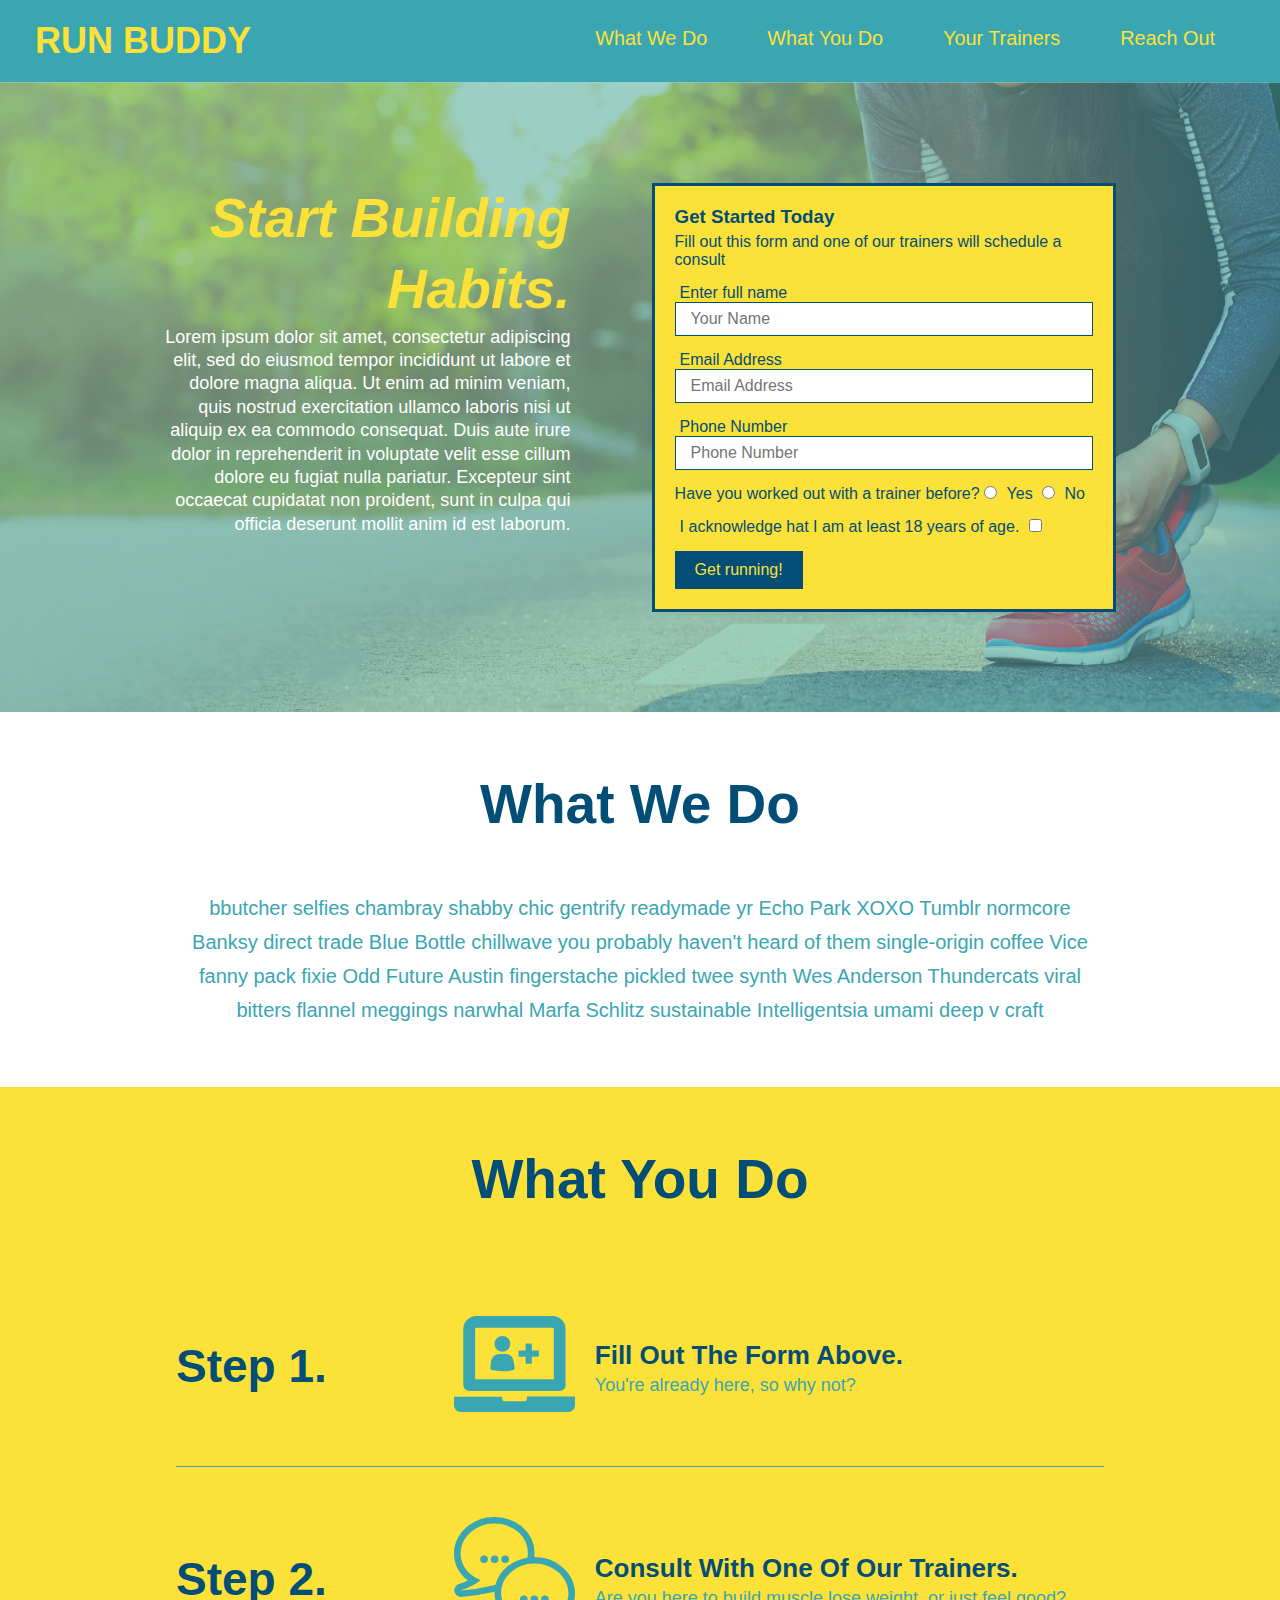
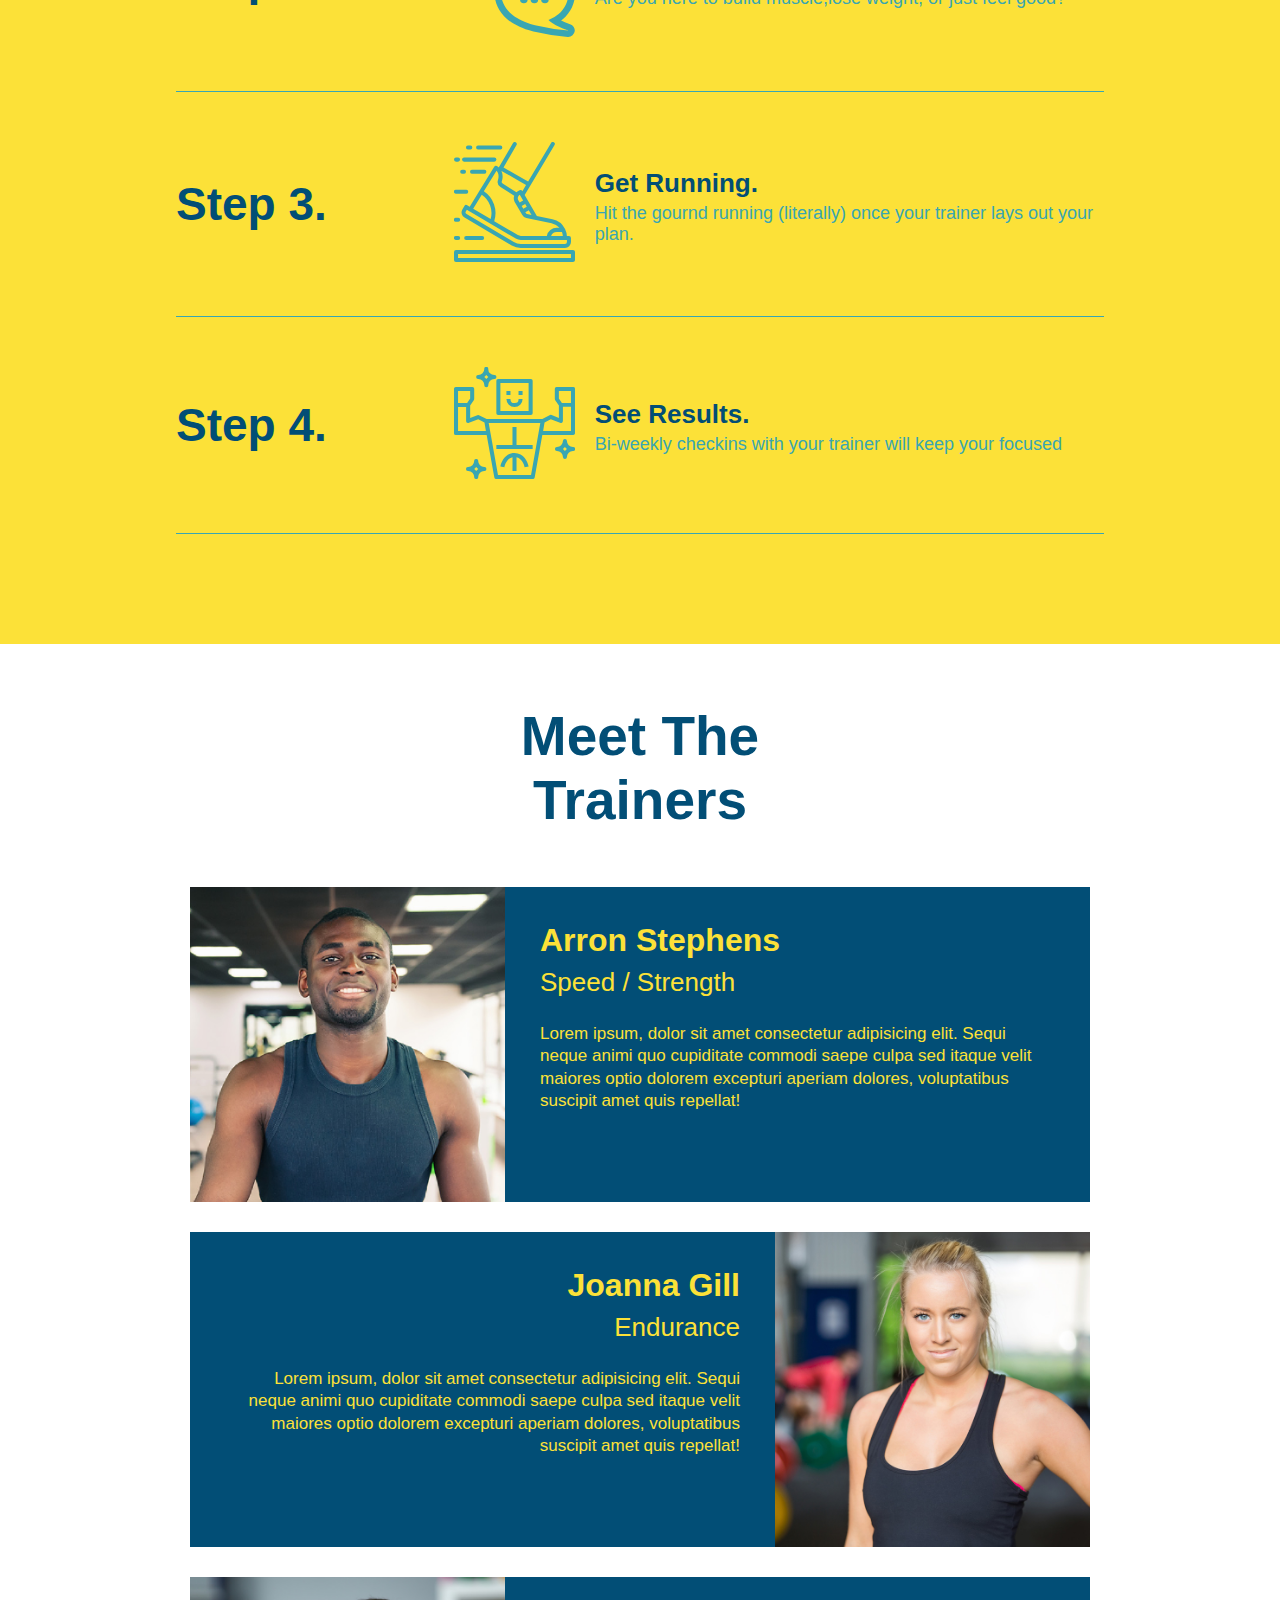
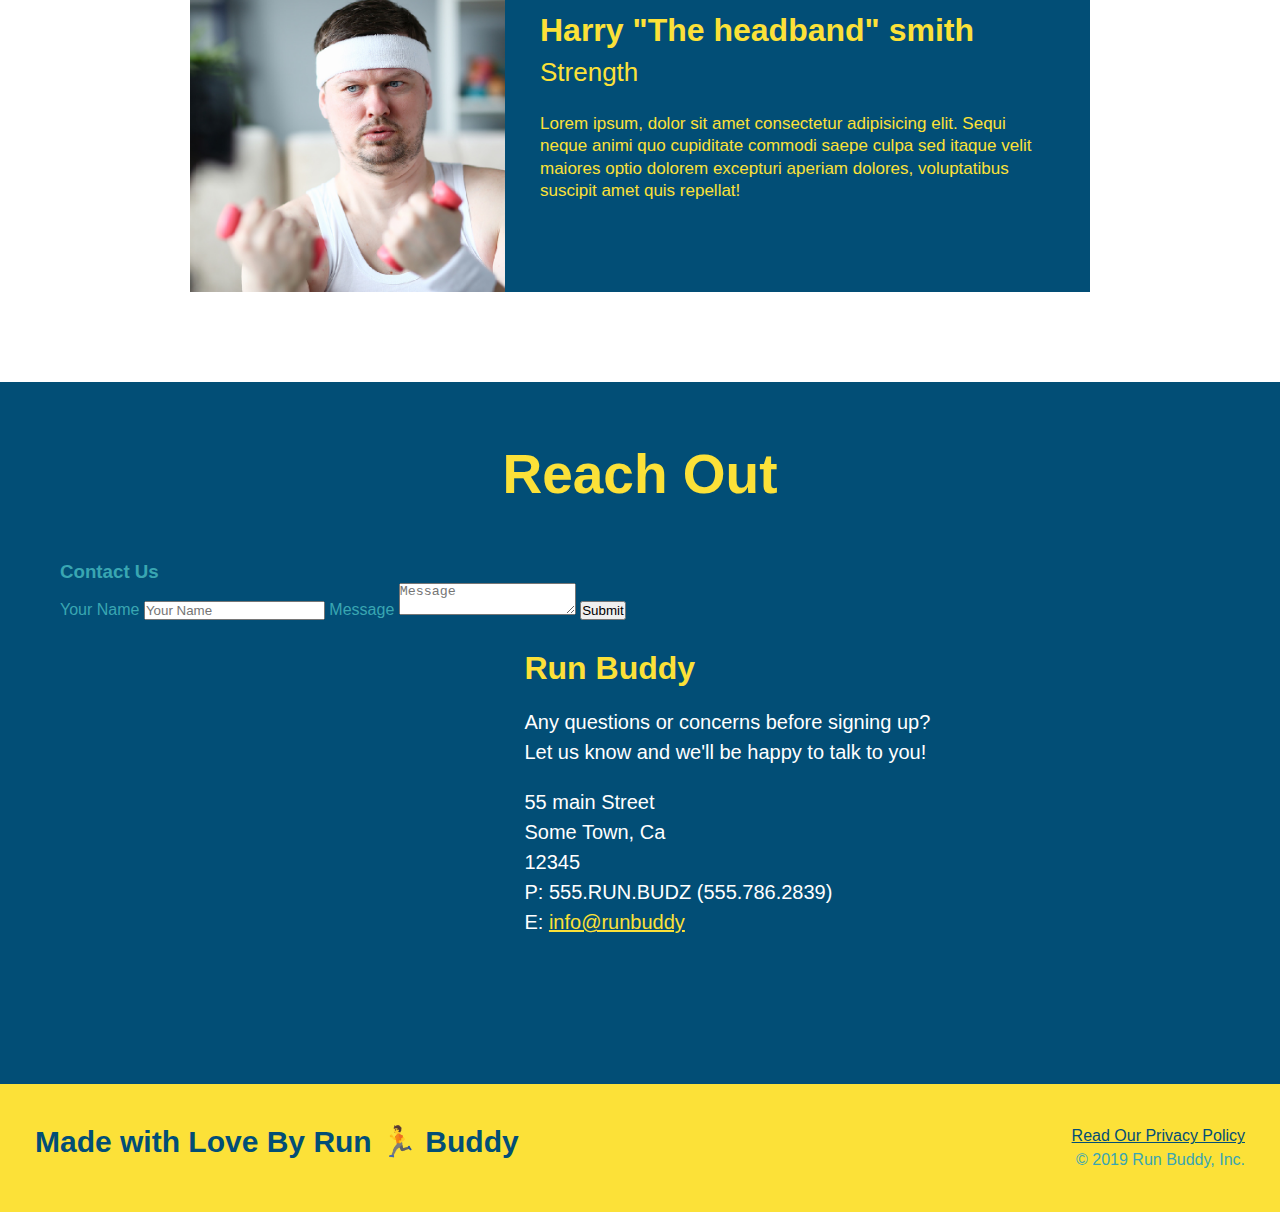
==== index.html @ 98940cba "made the step section better with more css code" ====
<!DOCTYPE html>
<html lang="en">
    <head>
        <meta charset="UTF-8" />
        <title>Run Buddy</title>
        <link rel="stylesheet" href="./assets/css/style.css">
    </head>
    <body>
        <!-- navigation -->
        <header>
                <h1>
                    RUN BUDDY
                </h1>
                <nav>
                    <!-- unordered list element -->
                    <ul>
                        <!-- list item elements-->
                        <li>
                            <!-- anchor element-->
                            <a href="#what-we-do">What We Do</a>
                        </li>
                        <li>
                            <a href="#what-you-do">What You Do</a>
                        </li>
                        <li>
                            <a href="#your-trainers">Your Trainers</a>
                        </li>
                        <li>
                            <a href="#reach-out">Reach Out</a>
                        </li>
                    </ul>
                </nav>
        </header>
        <!-- Hero section -->
        <section class="hero">
            <div class="hero-cta">
                <h2>Start Building Habits.</h2>
                <p>Lorem ipsum dolor sit amet, consectetur adipiscing elit, sed do eiusmod tempor incididunt ut labore et dolore magna aliqua. 
                    Ut enim ad minim veniam, quis nostrud exercitation ullamco laboris nisi ut aliquip ex ea commodo consequat. 
                    Duis aute irure dolor in reprehenderit in voluptate velit esse cillum dolore eu fugiat nulla pariatur. 
                    Excepteur sint occaecat cupidatat non proident, sunt in culpa qui officia deserunt mollit anim id est laborum.</p>
            </div>
            <div class="hero-form">
                <h3>Get Started Today</h3>
                <p>Fill out this form and one of our trainers will schedule a consult</p>
                <!-- Ad form element -->
                <form>
                    <label for="name">Enter full name</label>
                    <input class="form-input" type="text" placeholder="Your Name" name="name" id="name" />
                    <label for="email">Email Address</label>
                    <input class="form-input" type="email" placeholder="Email Address" name="email" id="email" />
                    <label for="phone">Phone Number</label>
                    <input class="form-input" type="tel" placeholder="Phone Number" name="phone" id="phone" />
                    <!-- radio buttons for working with a trainer -->
                    <p>
                        Have you worked out with a trainer before?
                        <input type="radio" name="trainer-confirm" id="trainer-yes" />
                        <label for="trainer-yes">Yes</label>
                        <input type="radio" name="trainer confirm" id="trainer-no" />
                        <label for="trainer-no">No</label>
                    </p>
                    <!-- this is for the checkbox in the form -->
                    <p>
                        <label for="checkbox" >
                        I acknowledge hat I am at least 18 years of age.
                        </label>
                        <input type="checkbox" name="age-confirm" id="checkbox" />
                    </p>
                    <!-- submit button at the bottom of the form-->
                    <button type="submit" >
                       Get running!
                    </button>
                </form>
            </div>
        </section>
        <!-- End hero -->
        <!-- "what we do" section -->
        <section id="what-we-do" class="intro">
            <div class="flex-row">
                <h2 class="section-title promary-border">What We Do</h2>
            </div>
            <div class="flex-row">
                <p>
                bbutcher selfies chambray shabby chic gentrify readymade yr Echo Park XOXO Tumblr normcore Banksy direct trade Blue Bottle chillwave you probably haven't heard of them single-origin coffee Vice fanny pack fixie Odd Future Austin fingerstache pickled twee synth Wes Anderson Thundercats viral bitters flannel meggings narwhal Marfa Schlitz sustainable Intelligentsia umami deep v craft
                </p>
            </div>
        </section>

        <section id="what-you-do" class="steps">
            <div class="flex-row">
                <h2 class="section-title secondary-border">What You Do</h2>
            </div>

            <div class="step">
                <h3>Step 1.</h3>
                <div class="step-info">
                    <div class="step-img">
                        <img src="./assets/images/step-1.svg" alt="" />
                    </div>
                <div class="step-text">
                    <h4>Fill Out The Form Above.</h4>
                    <p>You're already here, so why not?</p>
                </div>
                </div>
            </div>

            <div class="step">
                    <h3>Step 2.</h3>
                    <div class="step-info">
                        <div class="step-img">
                            <img src="./assets/images/step-2.svg" alt="" />
                    </div>
                    <div class="step-text">
                        <h4>Consult With One Of Our Trainers.</h4>
                        <p>Are you here to build muscle,lose weight, or just feel good?</p>
                    </div>
                </div>
            </div>

                <div class="step">
                        <h3>Step 3.</h3>
                        <div class="step-info">
                            <div class="step-img">
                                <img src="./assets/images/step-3.svg" alt="" />
                            </div>
                            <div class="step-text">
                                <h4>Get Running.</h4>
                                <p>Hit the gournd running (literally) once your trainer lays out your plan.</p>
                            </div>
                        </div>
                </div>

                <div class="step">
                        <h3>Step 4.</h3>
                        <div class="step-info">
                            <div class="step-img">
                                <img src="./assets/images/step-4.svg" alt="" />
                            </div>
                        <div class="step-text">
                            <h4>See Results.</h4>
                            <p>Bi-weekly checkins with your trainer will keep your focused</p>
                        </div>
                    </div>
                </div>
            
        </section>
        <!-- "meet the trainers" section -->
        <section>
            <div class="flex-row">
                <h2 id="your-trainers" class="section-title primary-border">Meet The Trainers</h2>
            </div>
            <!-- first trainer bio-->
            <article class="trainer">
                <img src="./assets/images/trainer-1.jpg" alt="Arron Stephens in his workout clothes, ready to pump iron" />
                <div class="trainer-bio text-left">
                    <h3>Arron Stephens</h3>
                    <h4>Speed / Strength</h4>
                    <p>Lorem ipsum, dolor sit amet consectetur adipisicing elit. Sequi neque animi quo cupiditate commodi saepe culpa sed
                            itaque velit maiores optio dolorem excepturi aperiam dolores, voluptatibus suscipit amet quis repellat!
                    </p>
                </div>
            </article>

            <!-- second trainer bio -->
            <article class="trainer">
                <div class="trainer-bio text-right">
                    <h3>Joanna Gill</h3>
                    <h4>Endurance</h4>
                    <p>Lorem ipsum, dolor sit amet consectetur adipisicing elit. Sequi neque animi quo cupiditate commodi saepe culpa sed
                            itaque velit maiores optio dolorem excepturi aperiam dolores, voluptatibus suscipit amet quis repellat!
                    </p>
                </div>
                <img src="./assets/images/trainer-2.jpg" alt="Joanna Gill cooling off after a workout" />
            </article>

            <!-- third trainer bio -->
            <article class="trainer">
                <img src="./assets/images/trainer-3.jpg" alt="Harry Smith wearing a headband and lifting comically small pink weights" />
                <div class="trainer-bio text-left">
                    <h3>Harry "The headband" smith</h3>
                    <h4>Strength</h4>
                    <p>Lorem ipsum, dolor sit amet consectetur adipisicing elit. Sequi neque animi quo cupiditate commodi saepe culpa sed
                        itaque velit maiores optio dolorem excepturi aperiam dolores, voluptatibus suscipit amet quis repellat!
                </p>
                </div>
            </article>
        </section>

        <!-- "reach out" section -->
        <section id="reach-out" class="contact">
            <div class="flex-row">
                <h2 class="section-title secondary-border">Reach Out</h2>
            </div>
            <div class="contact-form">
                <h3>Contact Us</h3>
                <form>
                    <label for="contact-name">Your Name</label>
                    <input type="text" placeholder="Your Name" id="contact-name" />

                    <label for="contact-message">Message</label>
                    <textarea placeholder="Message" id="message"></textarea>

                    <button type="submit">Submit</button>
                </form>
            </div>
            <div class="contact-info">
                <iframe
                     src="https://www.google.com/maps/embed?pb=!1m18!1m12!1m3!1d664.924590358472!2d-114.30075817073434!3d48.19316299870174!2m3!1f0!2f0!3f0!3m2!1i1024!2i768!4f13.1!3m3!1m2!1s0x536650eed8221c41%3A0x81cc9e30f5062803!2s729%207th%20Ave%20E%2C%20Kalispell%2C%20MT%2059901!5e0!3m2!1sen!2sus!4v1595621648498!5m2!1sen!2sus" 
                     frameborder="0" 
                     style="border:0;" 
                     allowfullscreen="" 
                     aria-hidden="false" 
                     tabindex="0">
                </iframe>
                <div>
                    <h3>Run Buddy</h3>
                    <p>
                        Any questions or concerns before signing up?
                        <br />
                        Let us know and we'll be happy to talk to you!
                    </p>
                    <address>
                        55 main Street <br/>
                        Some Town, Ca <br/>
                        12345<br />
                        P: 555.RUN.BUDZ (555.786.2839)<br/>
                        E: <a href="mailto:info@runbuddy.io">info@runbuddy</a>
                    </address>
                </div>
            </div>
        </section>

        <!-- footer -->
        <footer>
            <h2>Made with Love By Run 🏃 Buddy</h2>
                <div>
                    <a href="privacy-policy.html">Read Our Privacy Policy</a><br />
                    &copy; 2019 Run Buddy, Inc.
                </div>
        </footer>
    </body>
</html>
---- assets/css/style.css ----
* {
    margin: 0;
    padding: 0;
    /* border box takes care of the footer extending out past the header */
    box-sizing: border-box;
}


/* -=- header styling -=- */

/* header nav style */
header {
    padding: 20px 35px;
    background-color: #39a6b2;
    justify-content: space-between;
    display: flex;
    flex-wrap: wrap;
}

/* style the header text */
header h1 {
    font-weight: bold;
    margin: 0;
    font-size: 36px;
    color: #fce138;
    /* makes the nav links inside the nav bar */
}

hero-form h3 {
    font-size: 24px;
    margin: 0;
}

.hero-form p {
    margin: 5px 0 15px 0;
}

.form-input {
    font-size: 20px;
    border: 1px solid #024e76;
    display: block;
    padding: 7px 15px;
    font-size: 16px;
    color: #024e76;
    width: 100%;
    margin-bottom: 15px;
}

.hero-form label {
    margin: 0 5px;
}

.hero-form button {
    background-color: #024e76;
    color: #fce138;
    border: none;
    padding: 10px 20px;
    font-size: 16px;
}

/* style the a elements */
header a {
    text-decoration: none;
    color: #fce138;
}

/* stying the nav */
header nav {
    margin: 7px 0;
}

/* makes sure the nav links are aligned */
header nav ul {
    display: flex;
    flex-wrap: wrap;
    justify-content: space-between;
    align-items: center;
    list-style: none;
}

/* this takes care of spcing between the nav links*/
header nav ul li a {
    margin: 0 30px;
    font-weight: lighter;
    font-size: 1.55vw;
}

/* -=- body styling -=- */

body {
    /*color makes all the text this specific color*/
    color: #39a6b2;
    font-family: Arial, Helvetica, sans-serif;
}

/* styling the body section */

.section-title {
    font-size: 55px;
    color: #024e76;
    padding: 0 100px 20px 100px;
    border-color: #fce138;
    padding-bottom: 20px;
    text-align: center;
    margin: 0 auto 35px auto;
    width: 50%;
}

.primary-border {
    border-color: #fce138;
}

.secondary-border {
    border-color: #39a6b2;
}

.intro p {
    line-height: 1.7;
    color: #39a6b2;
    width: 80%;
    font-size: 20px;
    margin: 0 auto;
    text-align: center;
}


.steps {
    background-color: #fce138;
}

.step {
    margin: 50px auto;
    padding-bottom: 50px;
    width: 80%;
    border-bottom: 1px solid #39a6b2;
    display: flex;
    flex-wrap: wrap;
    align-items: center;
    justify-content: space-between;
}


.step h3 {
    color: #024e76;
    font-size: 46px;
    flex: 1 30%;
}

.step-text p {
    color: #39a6b2;
    font-size: 18px;
}

.step-text h4 {
    font-size: 26px;
    line-height: 1.5;
    color: #024e76;
}

.step-info {
    flex: 2 70%;
    display: flex;
    flex-wrap: wrap;
    align-items: center;
}

.step-img {
    flex: 1 12%;
    margin-right: 20px;
}

.step-text {
    flex: 12;
}

.step-img img {
    max-width: 100%;
}



/* -=- Footer styling -=- */

/* styling the footer */
footer {
    background: #fce138;
    width: 100%;
    padding: 40px 35px;
    display: flex;
    justify-content: space-between;
    flex-wrap: wrap;
}

/* styling the header in the footer */
footer h2 {
    color: #024e76;
    font-size: 30px;
    margin: 0;
}

/* styling the footer div */
footer div {
    line-height: 1.5;
    text-align: right;
}

/* styling the a elements in the footer */
footer a {
    color: #024e76;
}

section {
    padding: 60px;
}

/* styling the hero section */
.hero {
    background-image: url("../images/hero-bg.jpg");
    background-size: cover;
    background-position: center;
    display: flex;
    justify-content: center;
    flex-wrap: wrap;
}

.hero-form {
    color: #024e76;
    background-color: #fce138;
    padding: 20px;
    border: solid 3px #024e76;
    width: 40%;
    margin: 3.5%;
}

.hero-cta {
    width: 35%;
    text-align: right;
    margin: 3.5%;
    color: #fff;
    font-size: 18px;
    line-height: 1.3;
}

.hero-cta h2 {
    font-style: italic;
    font-size: 55px;
    color: #fce138;
}
/* Hero Style End */

.trainer {
    width: 900px;
    margin: 0 auto 30px auto;
    background: #024e76;
    color: #fce138;
    overflow: auto;
}

.trainer img {
    width: 35%;
    float: left;
}

.trainer-img-2 {
    width: 35%;
    float: right;
}

.trainer-bio {
    padding: 35px;
    float: left;
    width: 65%;
}

.text-left {
    text-align: left;
}

.text-right {
    text-align: right;
}

.trainer-bio h3 {
    font-size: 32px;
    margin-bottom: 8px;
}

.trainer-bio h4 {
    font-weight: lighter;
    font-size: 26px;
    margin-bottom: 25px;
}

.trainer-bio p {
    font-size: 17px;
    line-height: 1.3;
}

/* REACH OUT STYLES START */
.contact {
    background: #024e76;
}

.contact h2 {
    color: #fce138;
}

.contact-info iframe {
    width: 400px;
    height: 400px;
}

.contact-info div {
    width: 410px;
    display: inline-block;
    vertical-align: top;
    text-align: left;
    margin: 30px 0 0 60px;
    color: white;
}

.contact-info h3 {
    color: #fce138;
    font-size: 32px;
}

.contact-info p, .contact-info address {
    margin: 20px 0;
    line-height: 1.5;
    font-size: 20px;
    font-style: normal;
}

.contact-info a {
    color: #fce138;
}
/* REACH OUT STYLES END */

.flex-row {
    display: flex;
}
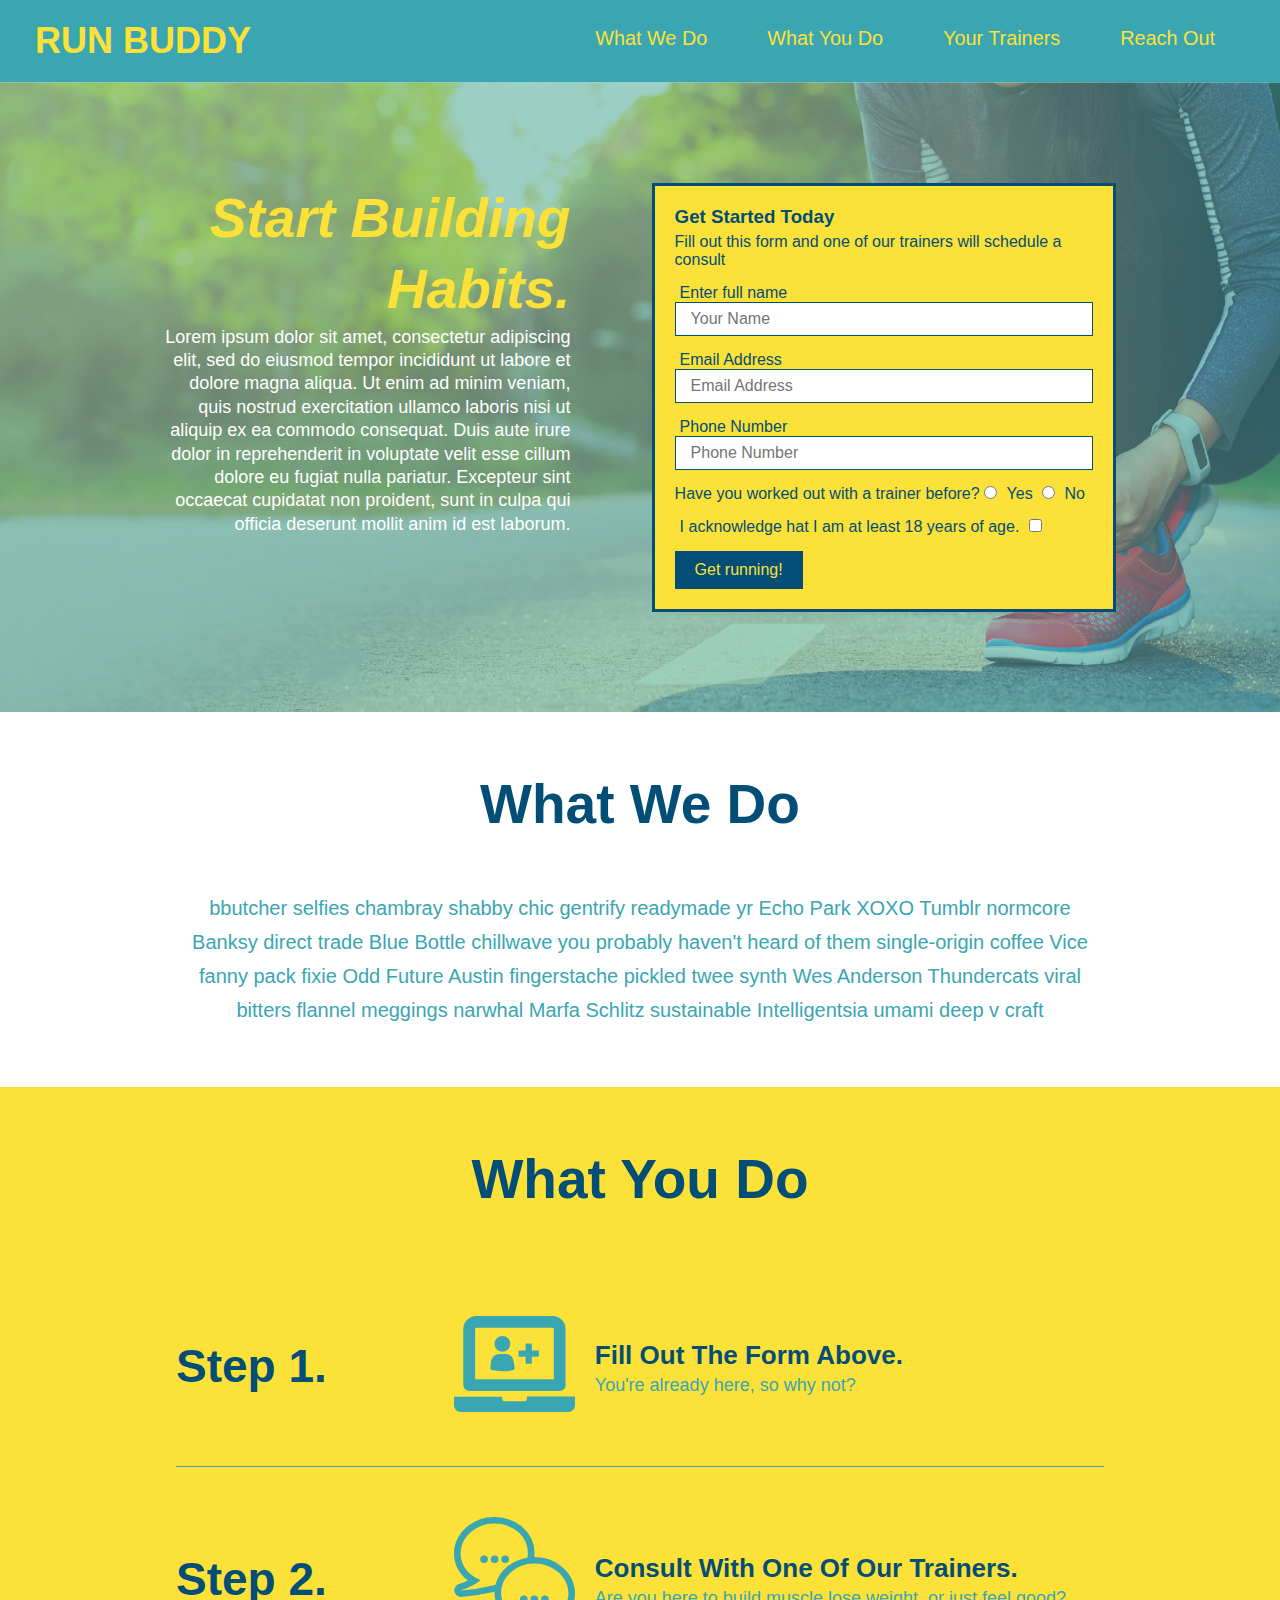
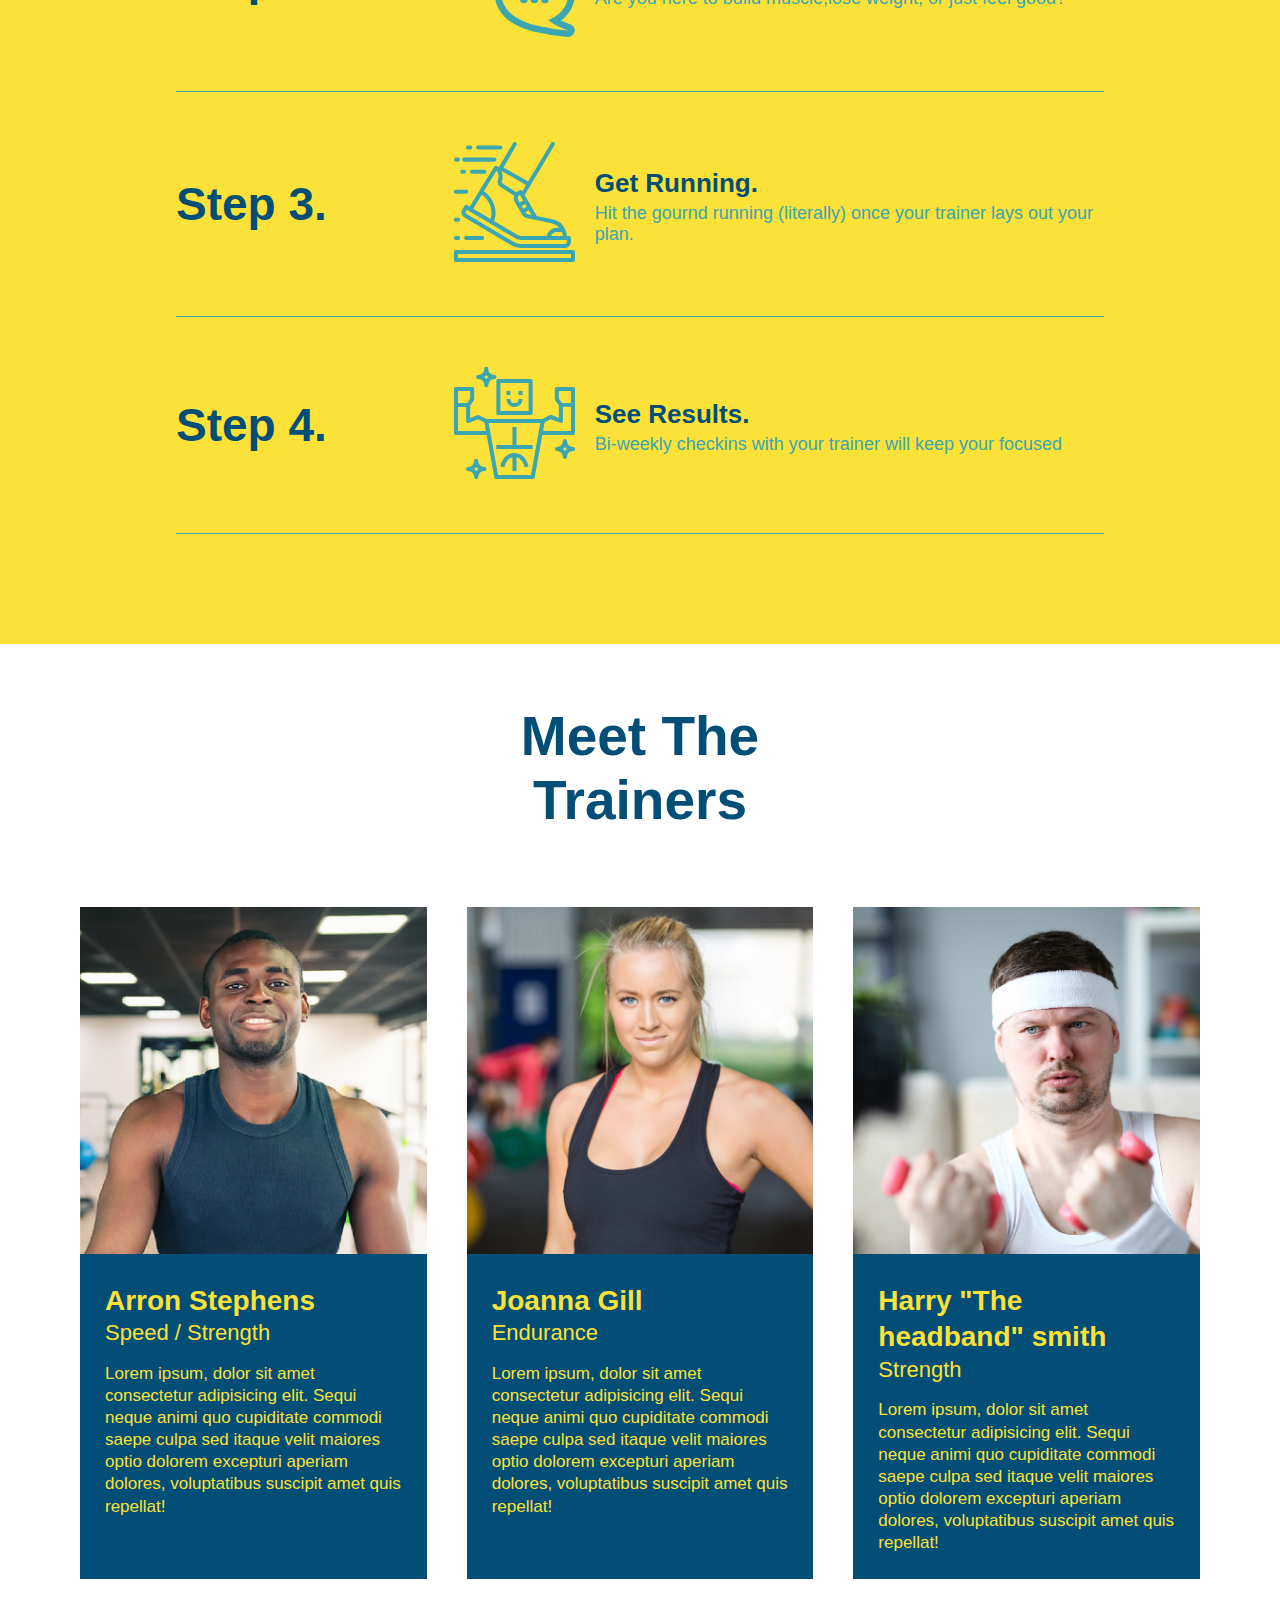
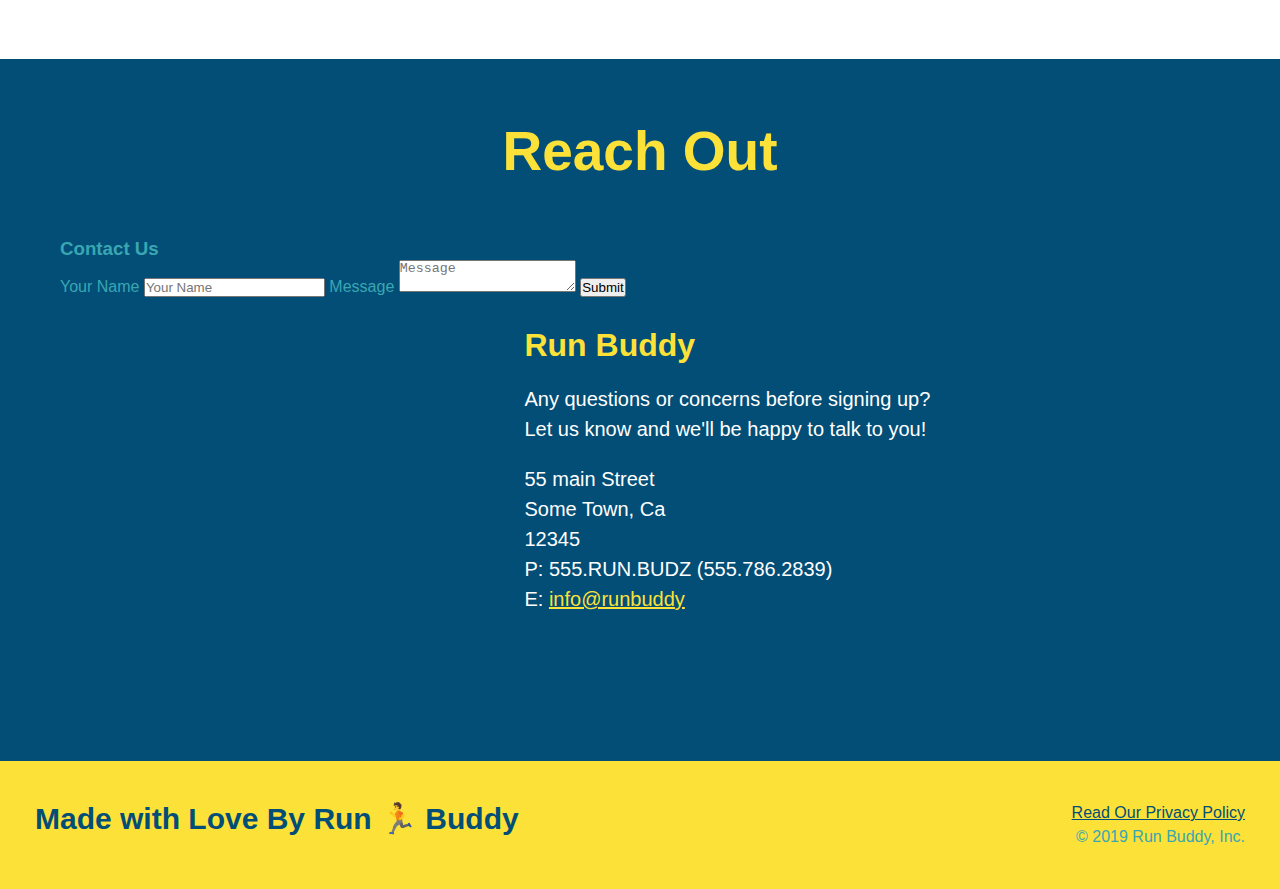
==== commit 6006fab5: "add flexbox to the trainers" ====
--- a/index.html
+++ b/index.html
@@ -74,6 +74,7 @@
             </div>
         </section>
         <!-- End hero -->
+
         <!-- "what we do" section -->
         <section id="what-we-do" class="intro">
             <div class="flex-row">
@@ -144,17 +145,19 @@
                 </div>
             
         </section>
+
         <!-- "meet the trainers" section -->
         <section>
             <div class="flex-row">
                 <h2 id="your-trainers" class="section-title primary-border">Meet The Trainers</h2>
             </div>
             <!-- first trainer bio-->
+            <div class="trainers">
             <article class="trainer">
                 <img src="./assets/images/trainer-1.jpg" alt="Arron Stephens in his workout clothes, ready to pump iron" />
-                <div class="trainer-bio text-left">
-                    <h3>Arron Stephens</h3>
-                    <h4>Speed / Strength</h4>
+                <div class="trainer-bio">
+                    <h3 class="trainer-name">Arron Stephens</h3>
+                    <h4 class="trainer-role">Speed / Strength</h4>
                     <p>Lorem ipsum, dolor sit amet consectetur adipisicing elit. Sequi neque animi quo cupiditate commodi saepe culpa sed
                             itaque velit maiores optio dolorem excepturi aperiam dolores, voluptatibus suscipit amet quis repellat!
                     </p>
@@ -163,27 +166,28 @@
 
             <!-- second trainer bio -->
             <article class="trainer">
-                <div class="trainer-bio text-right">
-                    <h3>Joanna Gill</h3>
-                    <h4>Endurance</h4>
+                <img src="./assets/images/trainer-2.jpg" alt="Joanna Gill cooling off after a workout" />
+                <div class="trainer-bio">
+                    <h3 class="trainer-name">Joanna Gill</h3>
+                    <h4 class="trainer-role">Endurance</h4>
                     <p>Lorem ipsum, dolor sit amet consectetur adipisicing elit. Sequi neque animi quo cupiditate commodi saepe culpa sed
                             itaque velit maiores optio dolorem excepturi aperiam dolores, voluptatibus suscipit amet quis repellat!
                     </p>
                 </div>
-                <img src="./assets/images/trainer-2.jpg" alt="Joanna Gill cooling off after a workout" />
             </article>
 
             <!-- third trainer bio -->
             <article class="trainer">
                 <img src="./assets/images/trainer-3.jpg" alt="Harry Smith wearing a headband and lifting comically small pink weights" />
-                <div class="trainer-bio text-left">
-                    <h3>Harry "The headband" smith</h3>
-                    <h4>Strength</h4>
+                <div class="trainer-bio">
+                    <h3 class="trainer-name">Harry "The headband" smith</h3>
+                    <h4 class="trainer-role">Strength</h4>
                     <p>Lorem ipsum, dolor sit amet consectetur adipisicing elit. Sequi neque animi quo cupiditate commodi saepe culpa sed
                         itaque velit maiores optio dolorem excepturi aperiam dolores, voluptatibus suscipit amet quis repellat!
                 </p>
                 </div>
             </article>
+        </div>
         </section>
 
         <!-- "reach out" section -->
--- a/assets/css/style.css
+++ b/assets/css/style.css
@@ -249,16 +249,22 @@
 /* Hero Style End */
 
 .trainer {
-    width: 900px;
-    margin: 0 auto 30px auto;
+    margin: 20px;
     background: #024e76;
     color: #fce138;
-    overflow: auto;
+    flex: 1;
+}
+
+.trainers {
+    width: 100%;
+    margin: 0 auto;
+    display: flex;
+    flex-wrap: wrap;
+    justify-content: space-around;
 }
 
 .trainer img {
-    width: 35%;
-    float: left;
+    width: 100%;
 }
 
 .trainer-img-2 {
@@ -267,9 +273,8 @@
 }
 
 .trainer-bio {
-    padding: 35px;
-    float: left;
-    width: 65%;
+    padding: 25px;
+    line-height: 1.3;
 }
 
 .text-left {
@@ -281,19 +286,17 @@
 }
 
 .trainer-bio h3 {
-    font-size: 32px;
-    margin-bottom: 8px;
+    font-size: 28px;
 }
 
 .trainer-bio h4 {
     font-weight: lighter;
-    font-size: 26px;
-    margin-bottom: 25px;
+    font-size: 22px;
+    margin-bottom: 15px;
 }
 
 .trainer-bio p {
     font-size: 17px;
-    line-height: 1.3;
 }
 
 /* REACH OUT STYLES START */
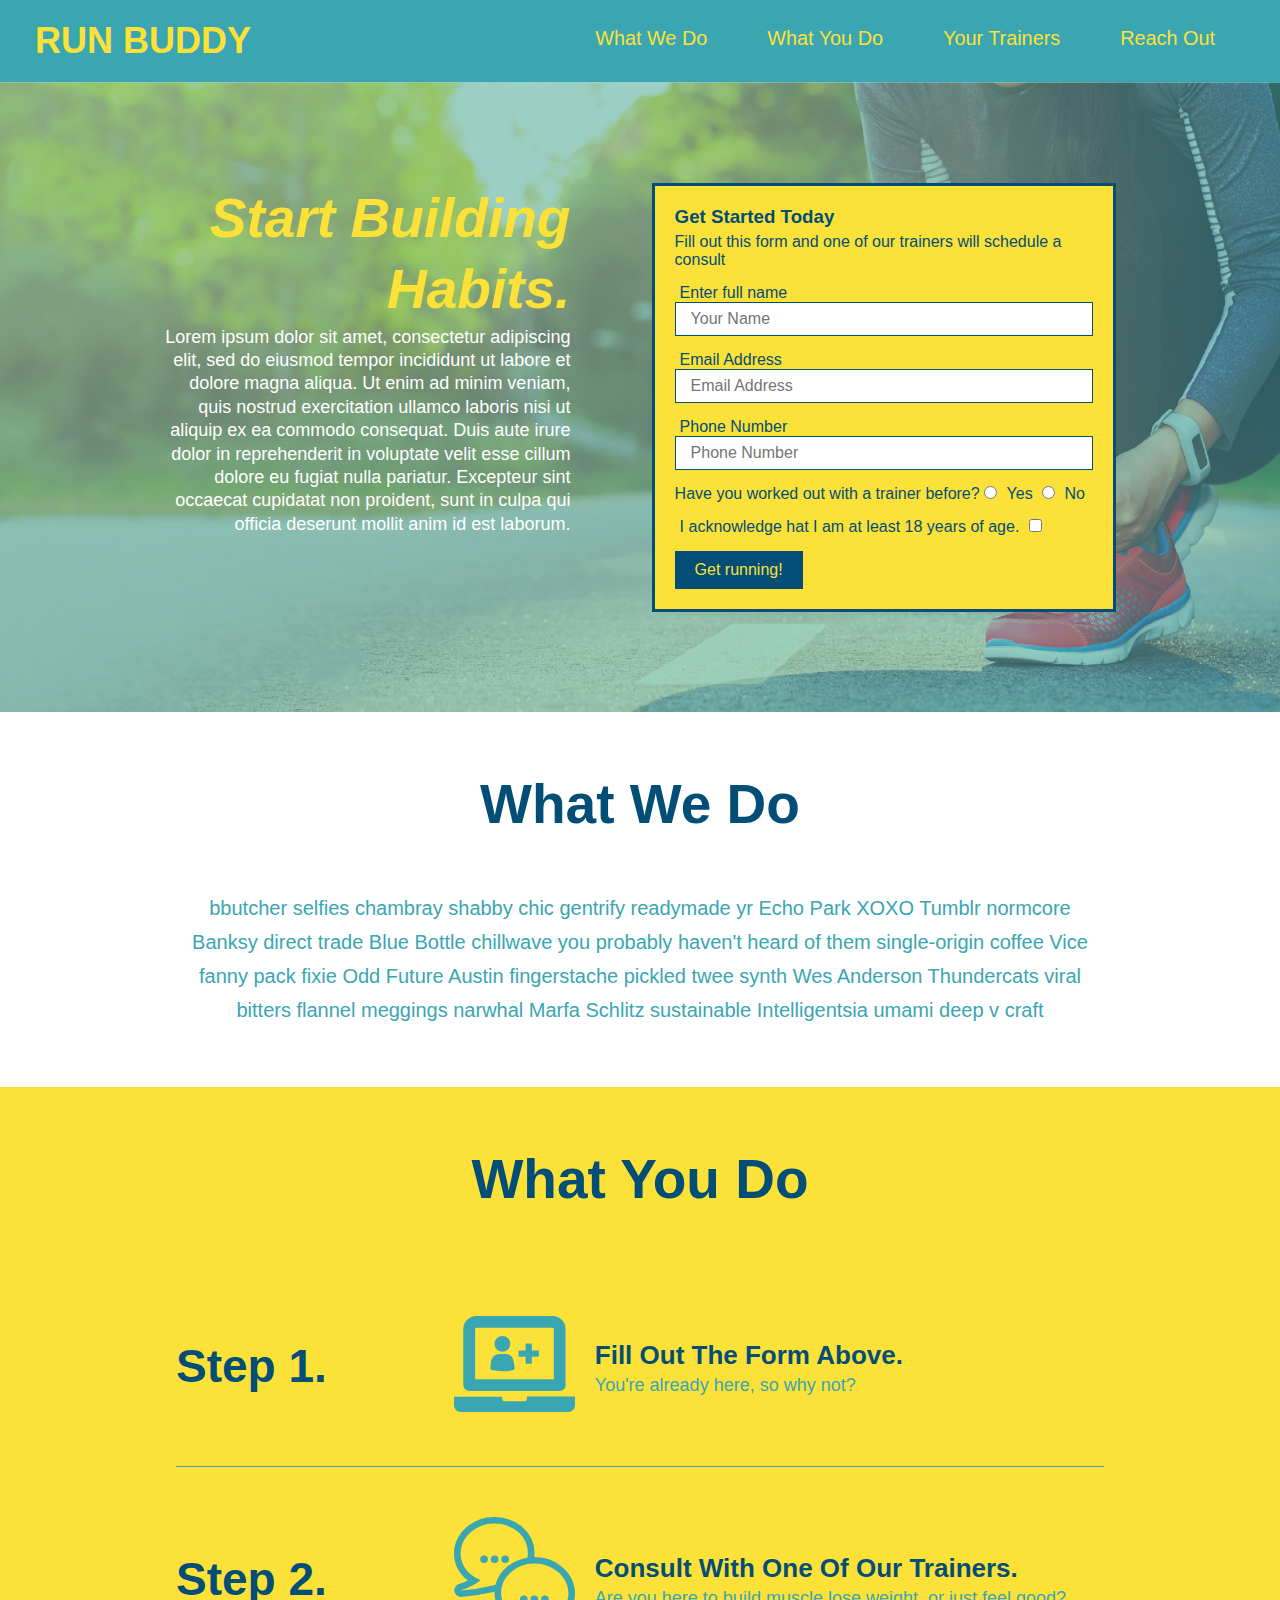
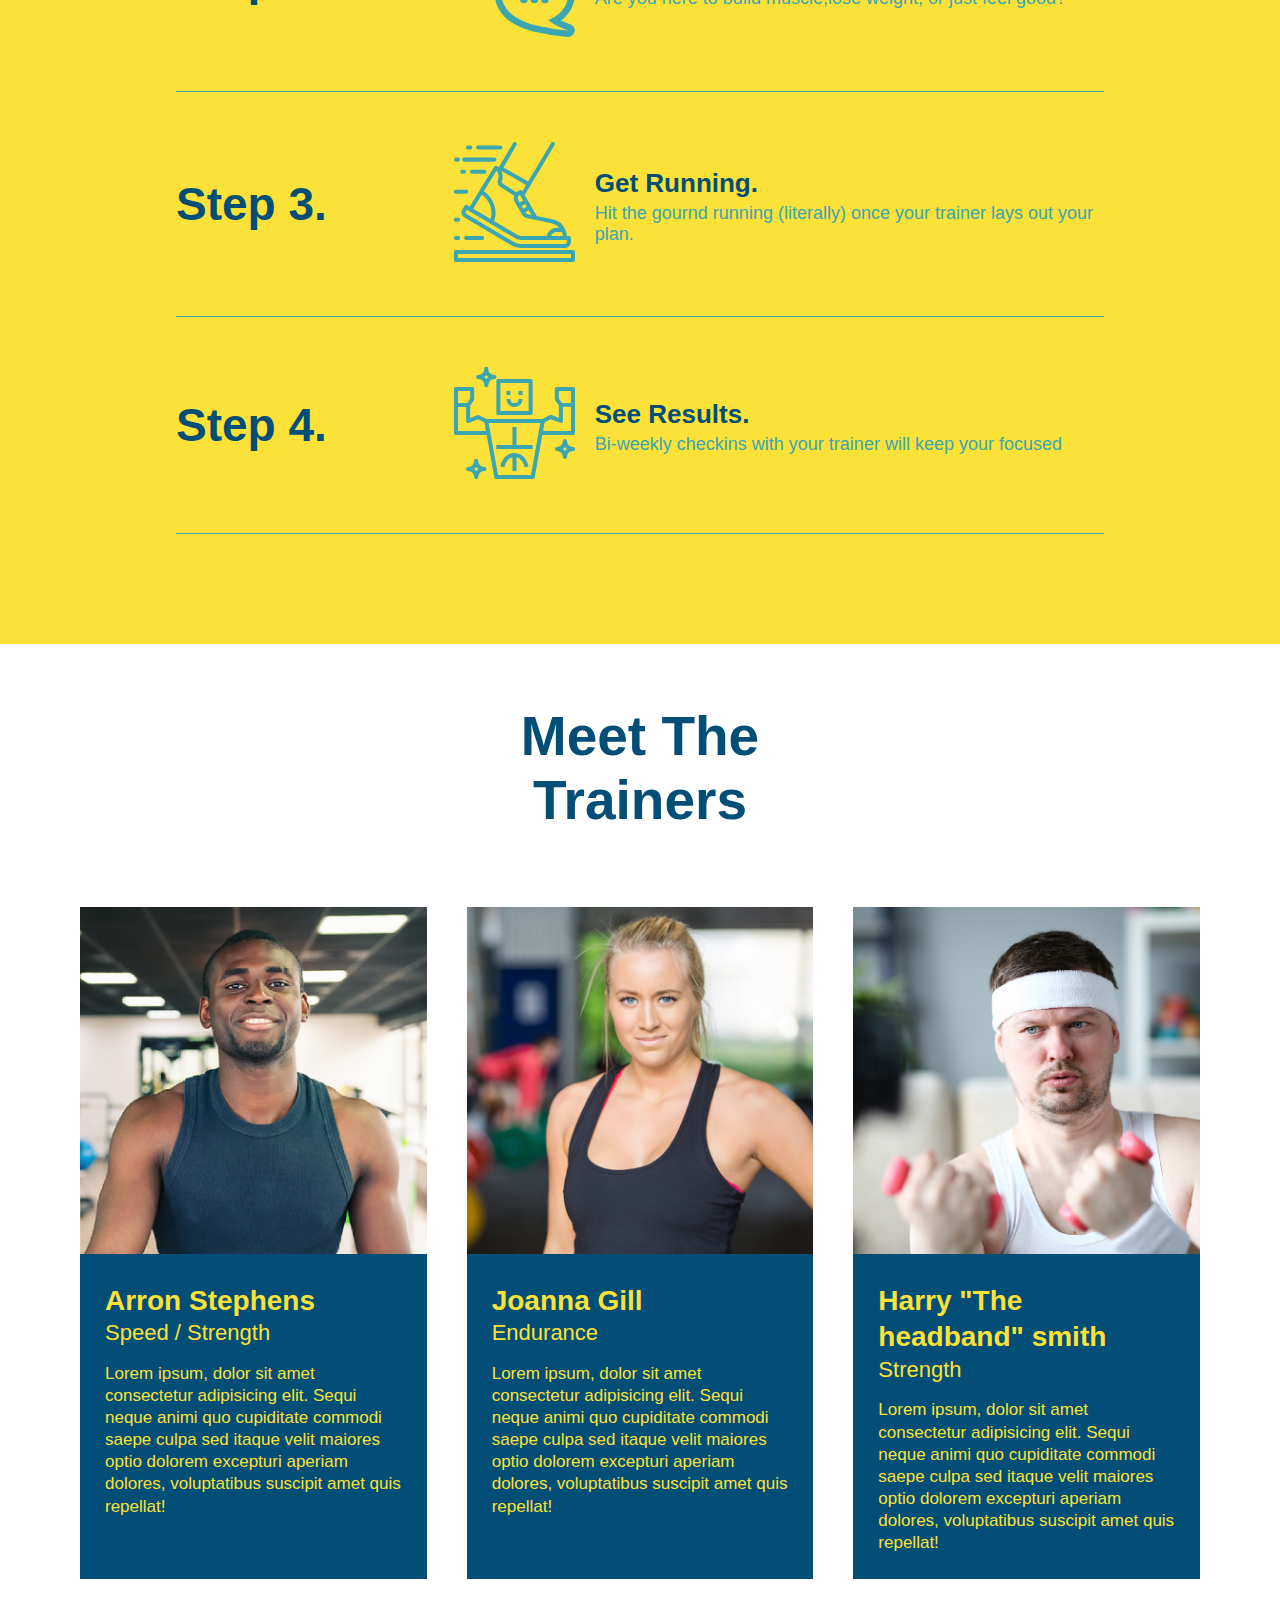
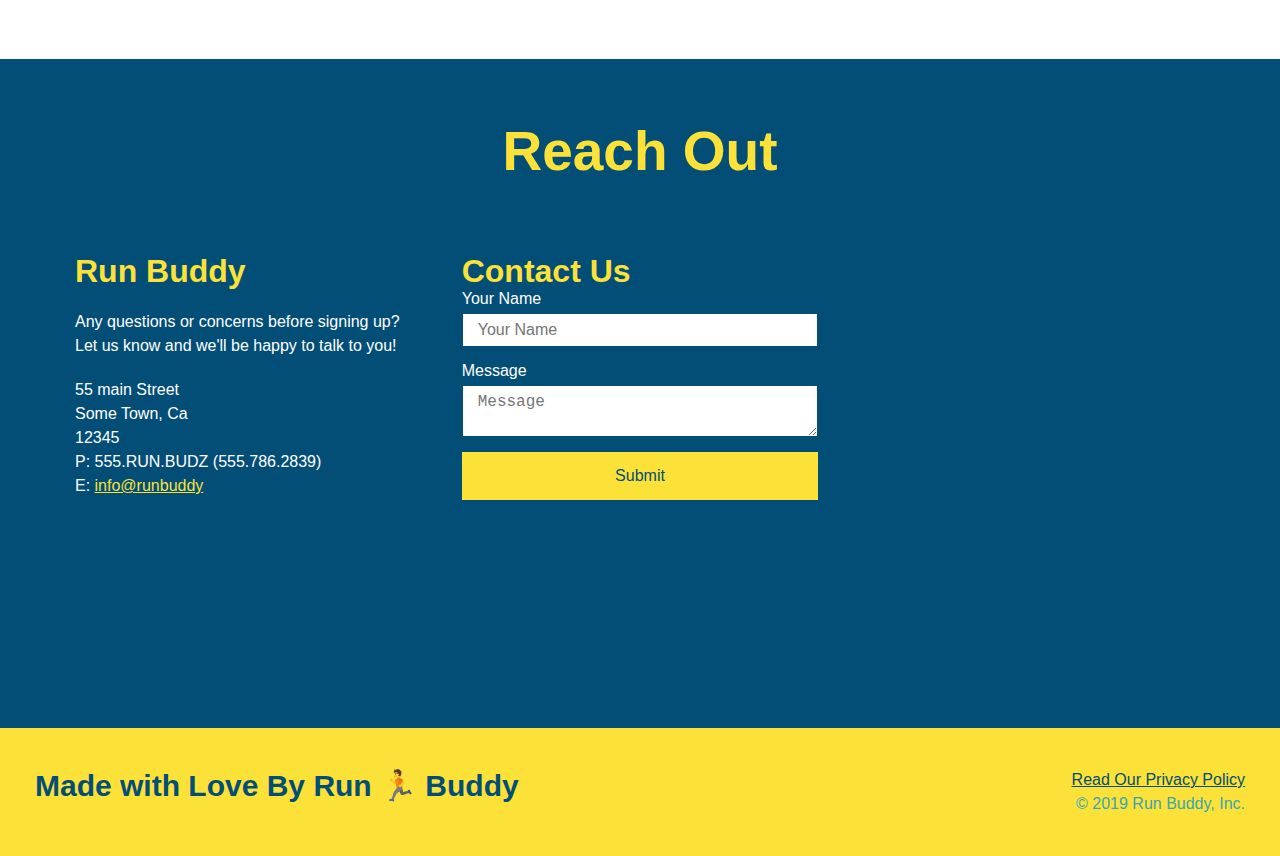
==== commit 08973d0f: "finished the contact form update" ====
--- a/index.html
+++ b/index.html
@@ -195,6 +195,24 @@
             <div class="flex-row">
                 <h2 class="section-title secondary-border">Reach Out</h2>
             </div>
+            <div class="contact-info">
+            <div>
+                <h3>Run Buddy</h3>
+                <p>
+                    Any questions or concerns before signing up?
+                    <br />
+                    Let us know and we'll be happy to talk to you!
+                </p>
+
+                <address>
+                    55 main Street <br/>
+                    Some Town, Ca <br/>
+                    12345<br />
+                    P: 555.RUN.BUDZ (555.786.2839)<br/>
+                    E: <a href="mailto:info@runbuddy.io">info@runbuddy</a>
+                </address>
+            </div>
+
             <div class="contact-form">
                 <h3>Contact Us</h3>
                 <form>
@@ -207,7 +225,7 @@
                     <button type="submit">Submit</button>
                 </form>
             </div>
-            <div class="contact-info">
+
                 <iframe
                      src="https://www.google.com/maps/embed?pb=!1m18!1m12!1m3!1d664.924590358472!2d-114.30075817073434!3d48.19316299870174!2m3!1f0!2f0!3f0!3m2!1i1024!2i768!4f13.1!3m3!1m2!1s0x536650eed8221c41%3A0x81cc9e30f5062803!2s729%207th%20Ave%20E%2C%20Kalispell%2C%20MT%2059901!5e0!3m2!1sen!2sus!4v1595621648498!5m2!1sen!2sus" 
                      frameborder="0" 
@@ -216,22 +234,7 @@
                      aria-hidden="false" 
                      tabindex="0">
                 </iframe>
-                <div>
-                    <h3>Run Buddy</h3>
-                    <p>
-                        Any questions or concerns before signing up?
-                        <br />
-                        Let us know and we'll be happy to talk to you!
-                    </p>
-                    <address>
-                        55 main Street <br/>
-                        Some Town, Ca <br/>
-                        12345<br />
-                        P: 555.RUN.BUDZ (555.786.2839)<br/>
-                        E: <a href="mailto:info@runbuddy.io">info@runbuddy</a>
-                    </address>
-                </div>
-            </div>
+        </div>
         </section>
 
         <!-- footer -->
--- a/assets/css/style.css
+++ b/assets/css/style.css
@@ -309,16 +309,21 @@
 }
 
 .contact-info iframe {
-    width: 400px;
     height: 400px;
 }
 
+.contact-info {
+    display: flex;
+    justify-content: space-between;
+    flex-wrap: wrap;
+}
+
+.contact-info > * {
+    flex: 1;
+    margin: 15px;
+}
+
 .contact-info div {
-    width: 410px;
-    display: inline-block;
-    vertical-align: top;
-    text-align: left;
-    margin: 30px 0 0 60px;
     color: white;
 }
 
@@ -330,10 +335,31 @@
 .contact-info p, .contact-info address {
     margin: 20px 0;
     line-height: 1.5;
-    font-size: 20px;
+    font-size: 16px;
     font-style: normal;
 }
 
+.contact-form input, .contact-form textarea {
+    border: 1px solid #024e76;
+    display: block;
+    padding: 7px 15px;
+    font-size: 16px;
+    color: #024e76;
+    width: 100%;
+    margin-bottom: 15px;
+    margin-top: 5px;
+}
+
+.contact-form button {
+    width: 100%;
+    border: none;
+    background: #fce138;
+    color: #024e76;
+    text-align: center;
+    padding: 15px 0;
+    font-size: 16px;
+}
+
 .contact-info a {
     color: #fce138;
 }
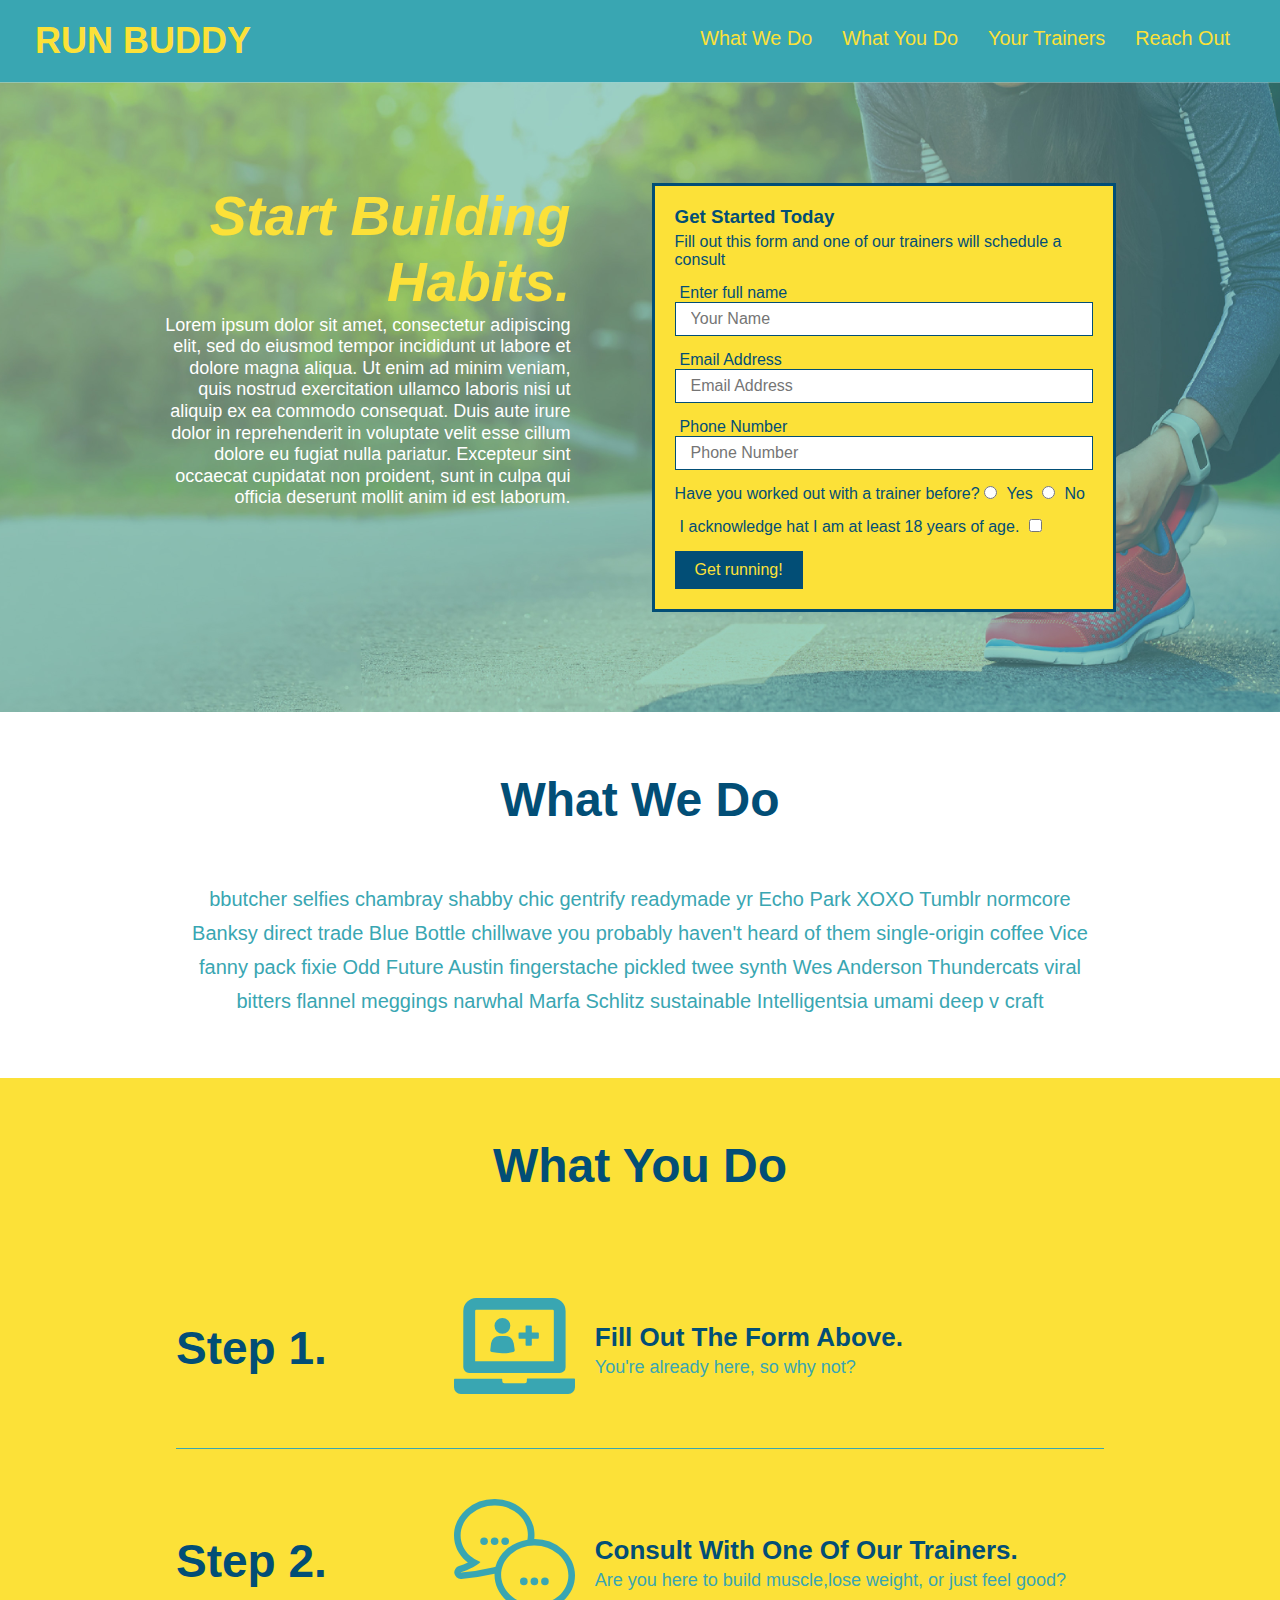
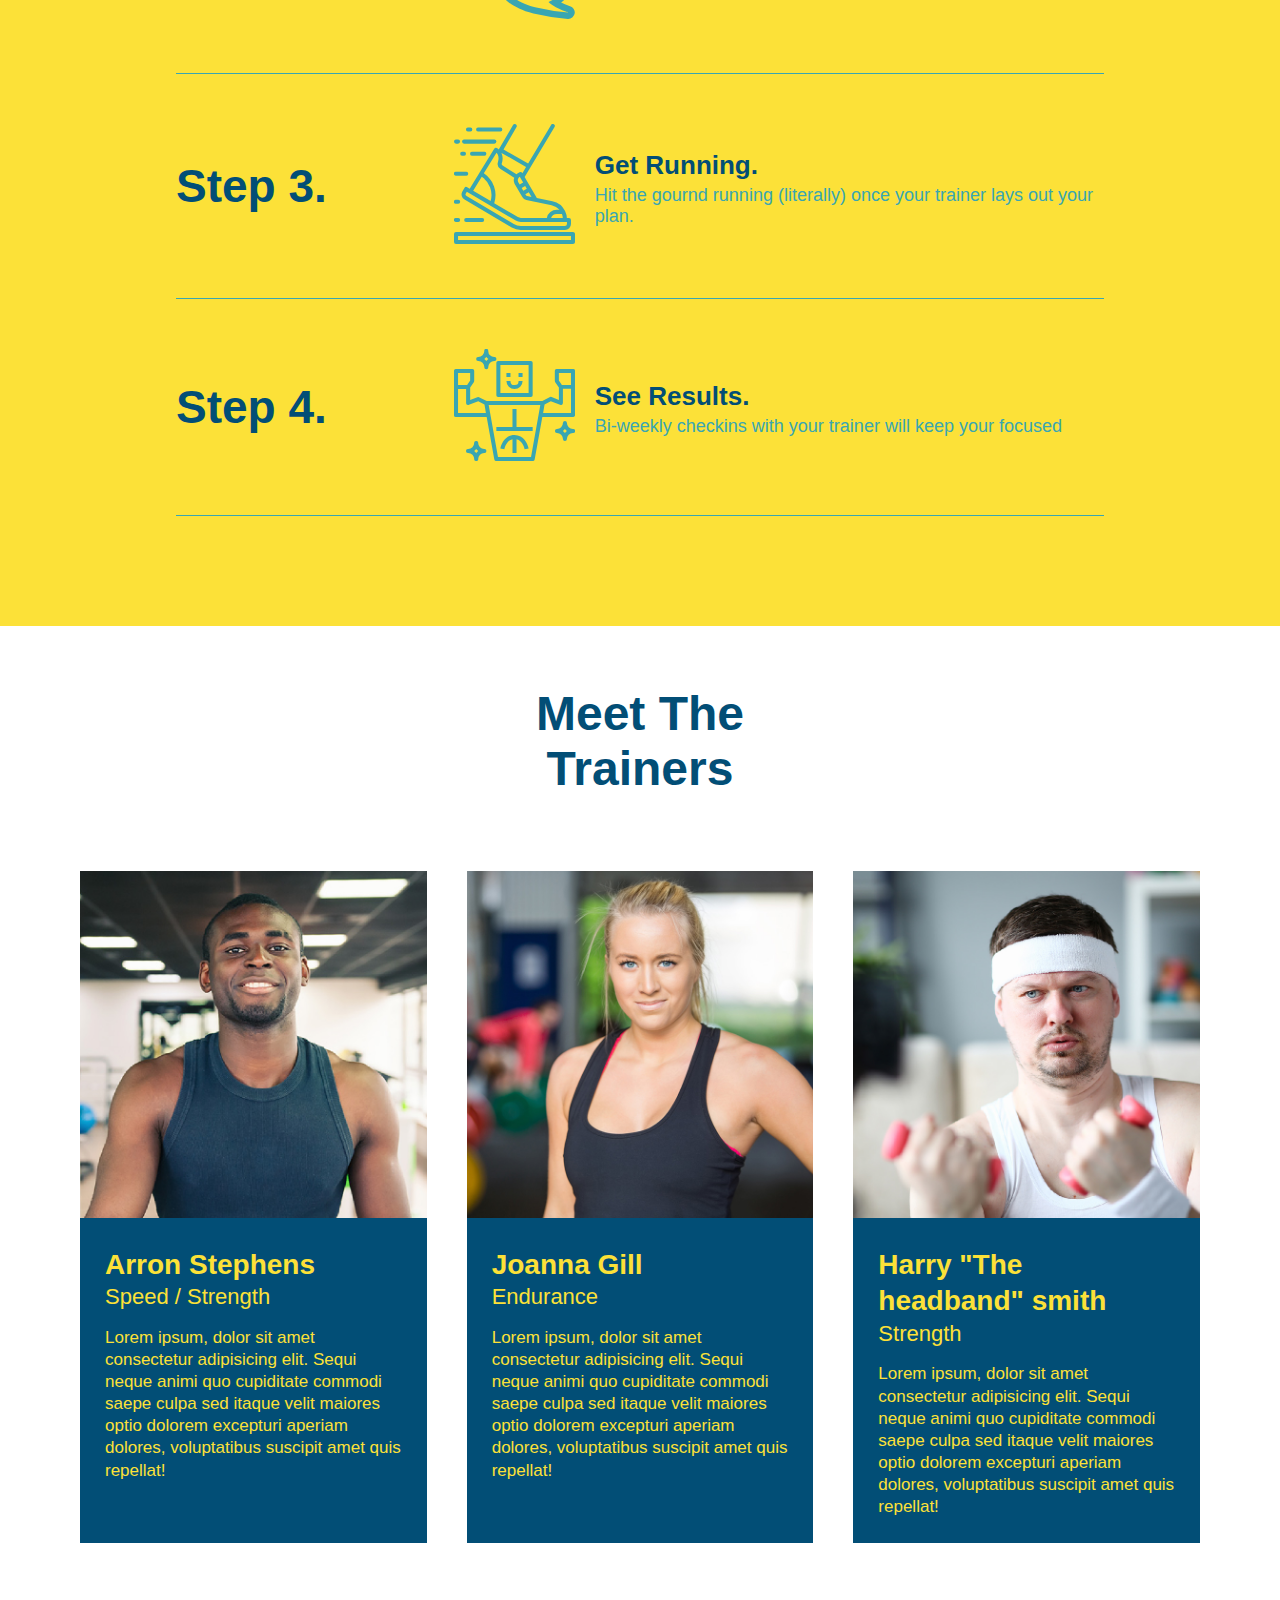
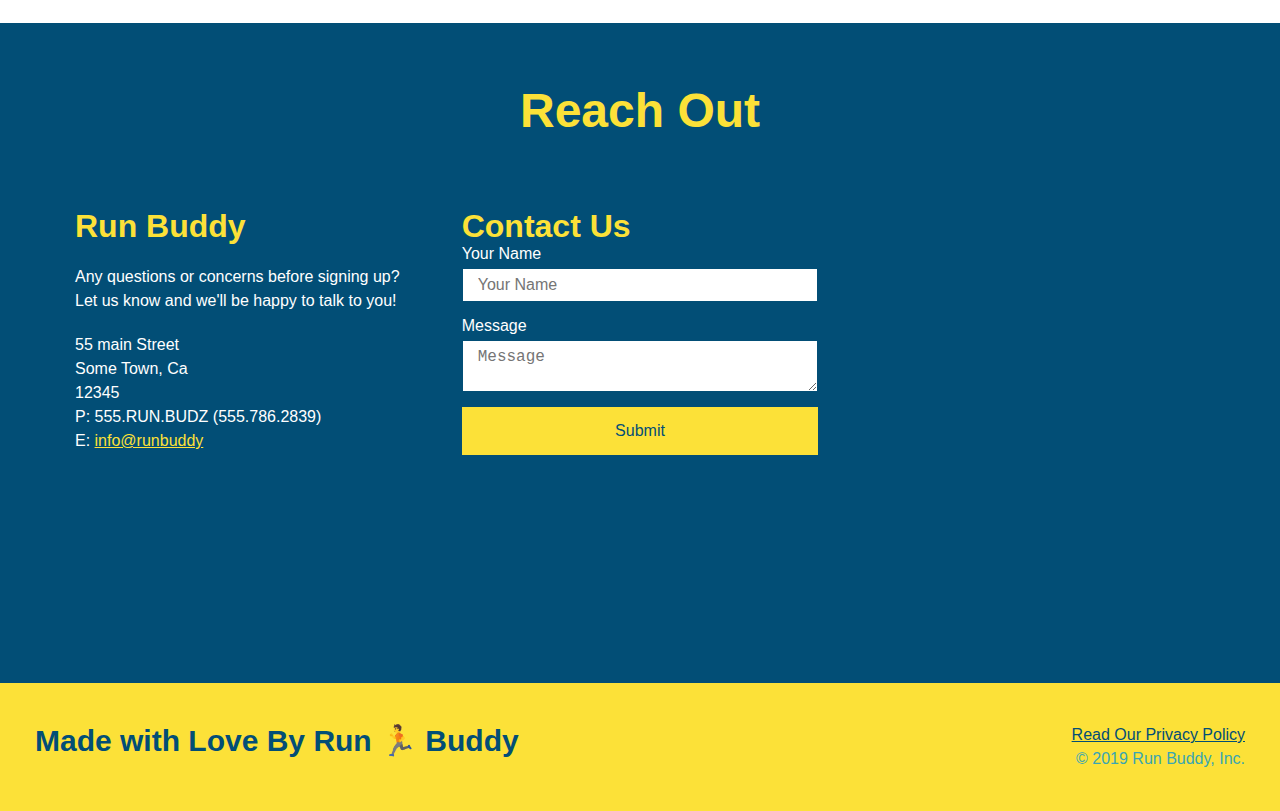
==== commit beb32470: "media-queries" ====
--- a/index.html
+++ b/index.html
@@ -4,6 +4,7 @@
         <meta charset="UTF-8" />
         <title>Run Buddy</title>
         <link rel="stylesheet" href="./assets/css/style.css">
+        <meta name="viewport" content="width=device-width, initial-scale=1.0" />
     </head>
     <body>
         <!-- navigation -->
--- a/assets/css/style.css
+++ b/assets/css/style.css
@@ -80,7 +80,7 @@
 
 /* this takes care of spcing between the nav links*/
 header nav ul li a {
-    margin: 0 30px;
+    padding: 10px 15px;
     font-weight: lighter;
     font-size: 1.55vw;
 }
@@ -96,7 +96,7 @@
 /* styling the body section */
 
 .section-title {
-    font-size: 55px;
+    font-size: 48px;
     color: #024e76;
     padding: 0 100px 20px 100px;
     border-color: #fce138;
@@ -221,6 +221,7 @@
     display: flex;
     justify-content: center;
     flex-wrap: wrap;
+    align-items: flex-start;
 }
 
 .hero-form {
@@ -238,7 +239,7 @@
     margin: 3.5%;
     color: #fff;
     font-size: 18px;
-    line-height: 1.3;
+    line-height: 1.2;
 }
 
 .hero-cta h2 {
@@ -368,3 +369,18 @@
 .flex-row {
     display: flex;
 }
+
+/* MEDIA QUERY FOR SMALLER DESKTOP SCREENS AND SMALLER */
+@media screen and (max-width: 980px) {
+
+  }
+
+/* MEDIA QUERY FOR TABLETS AND SMALLER */
+@media screen and (max-width: 768px) {
+
+}
+
+/* MEDIA QUERY FOR MOBILE PHONES AND SMALLER */ 
+@media screen and (max-width: 575px) {
+
+}
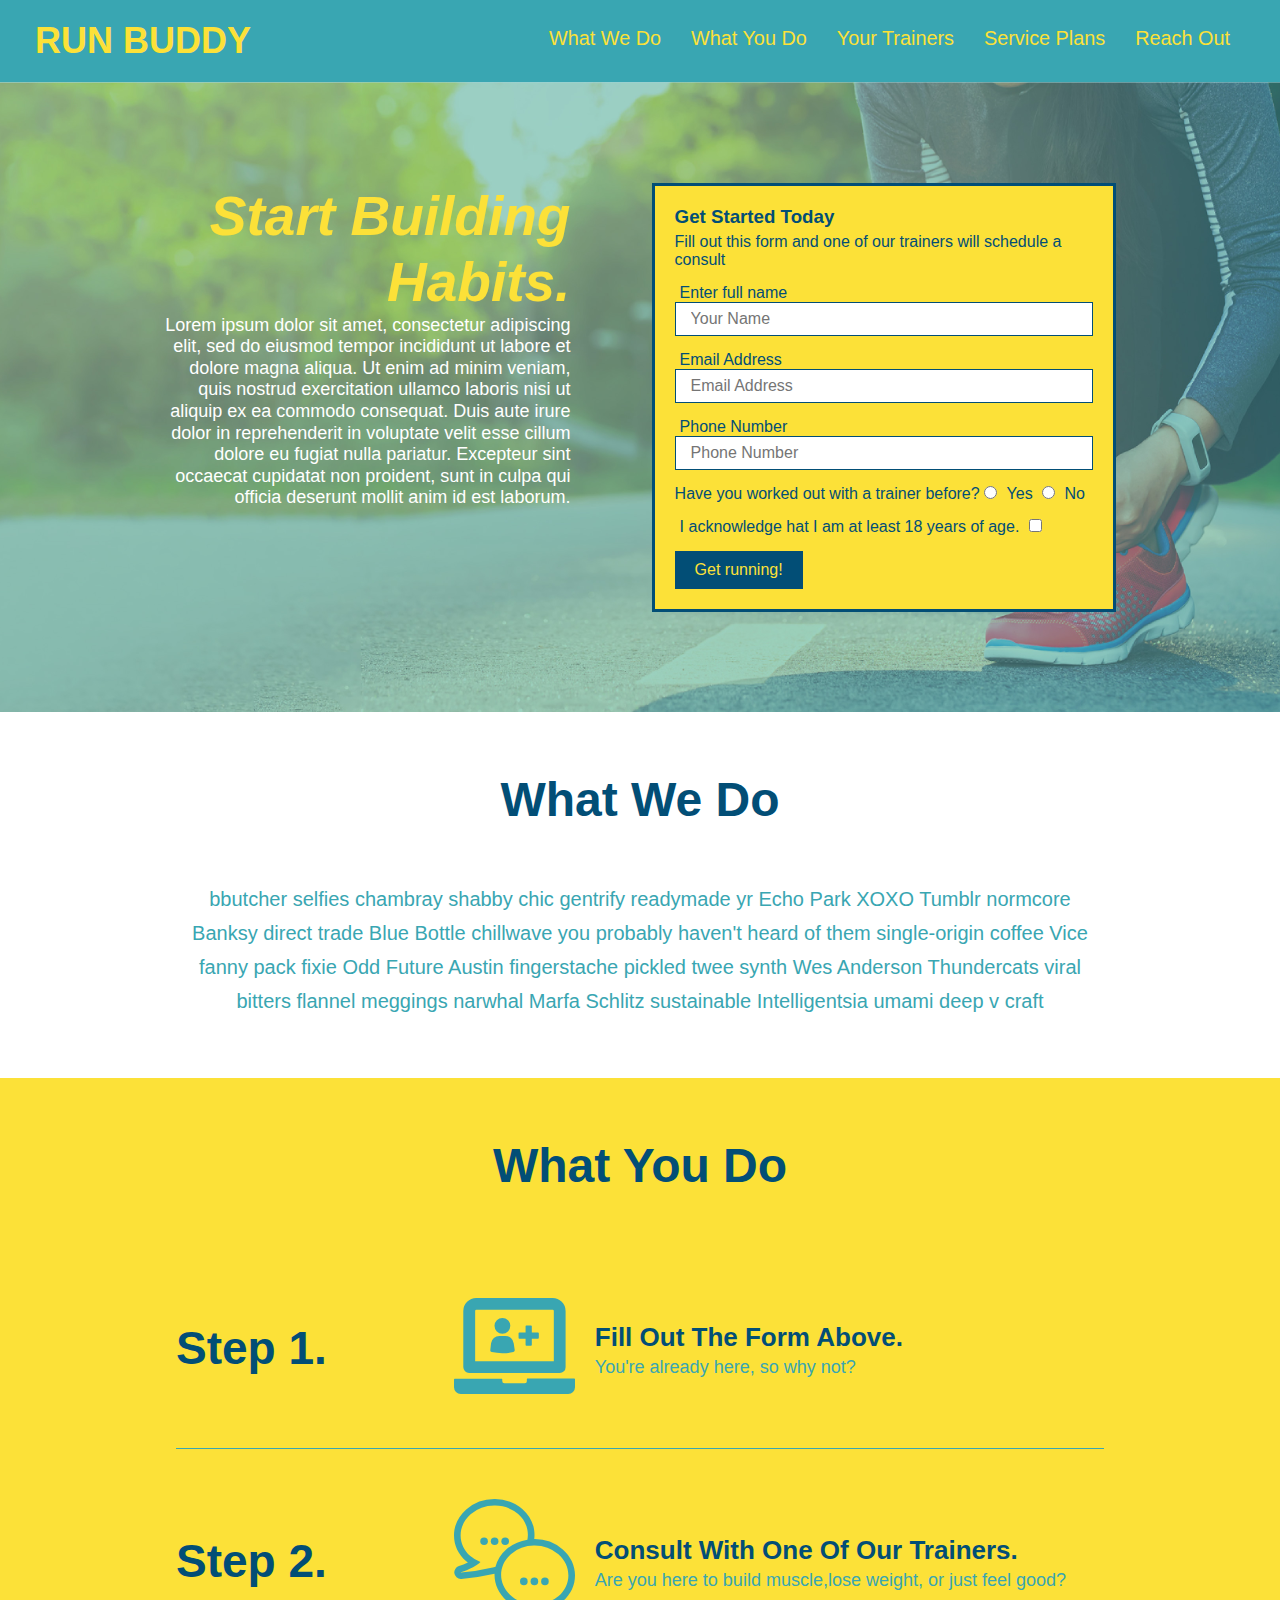
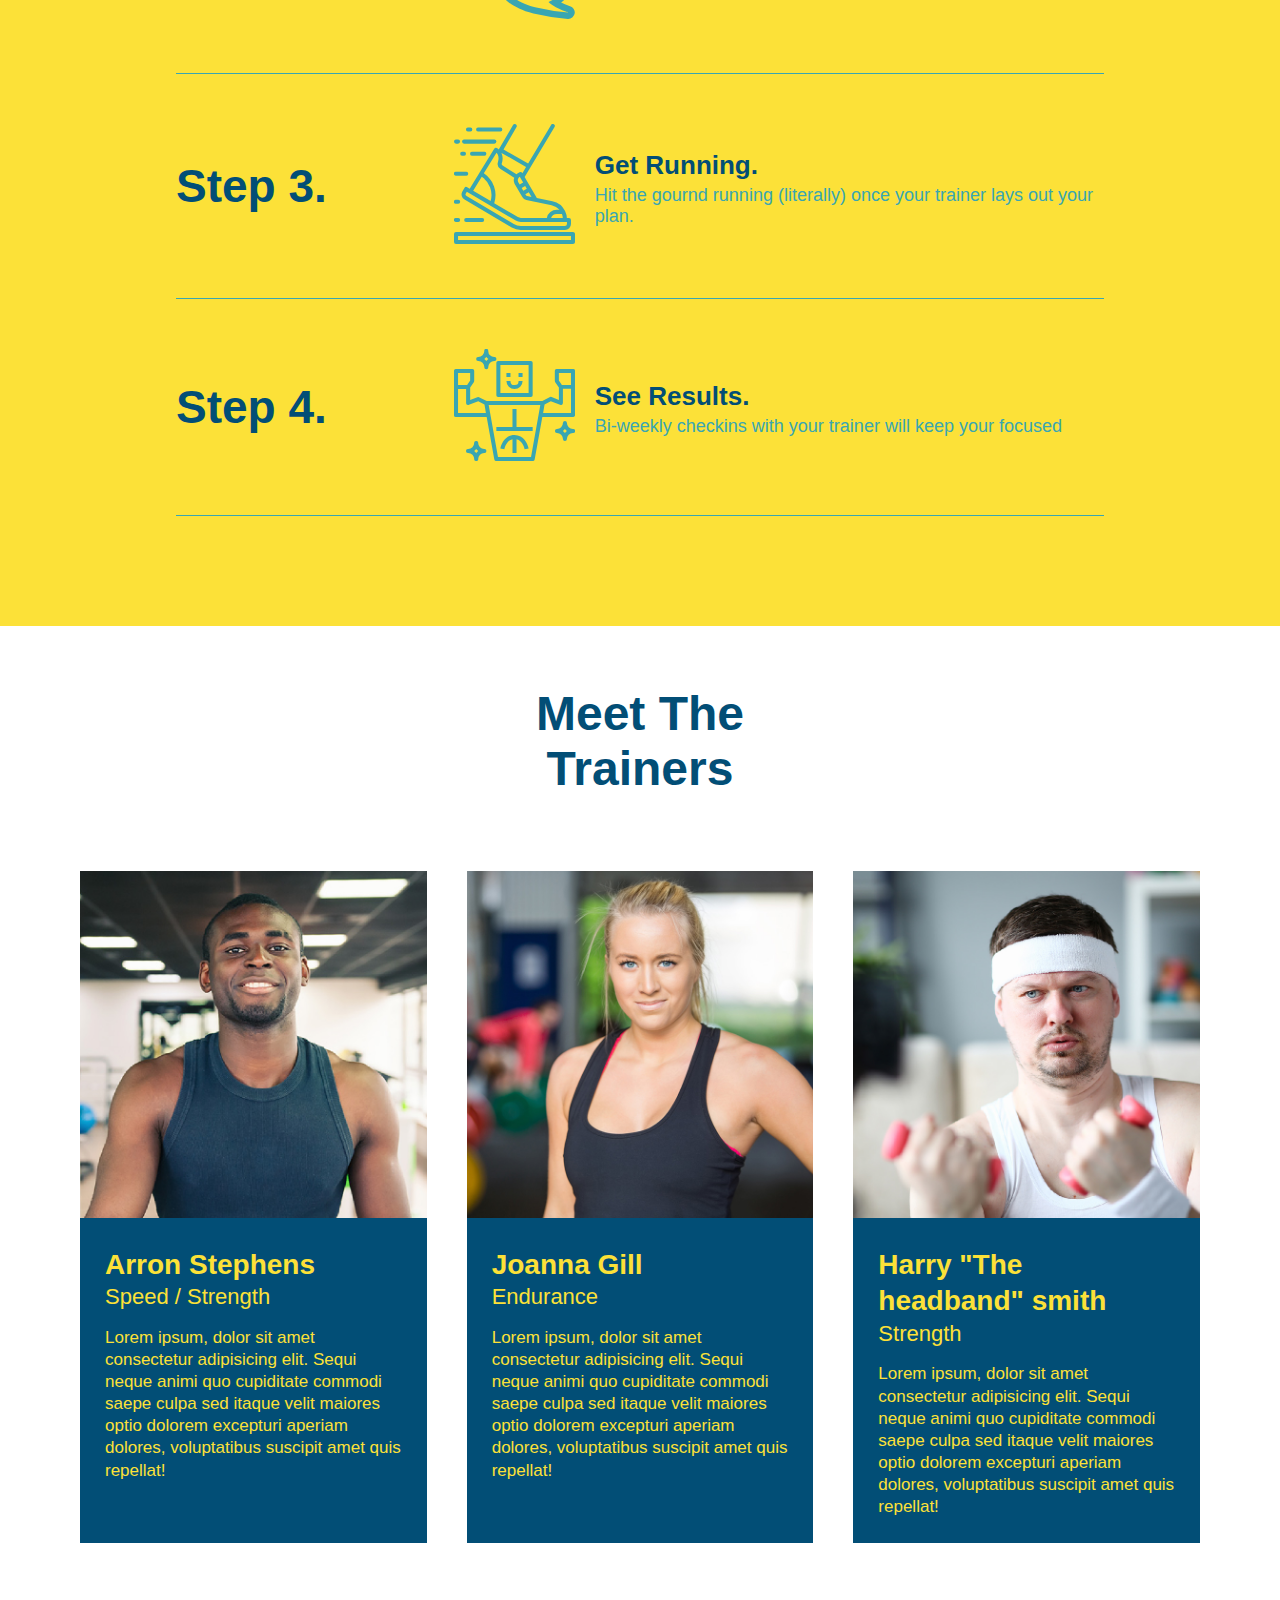
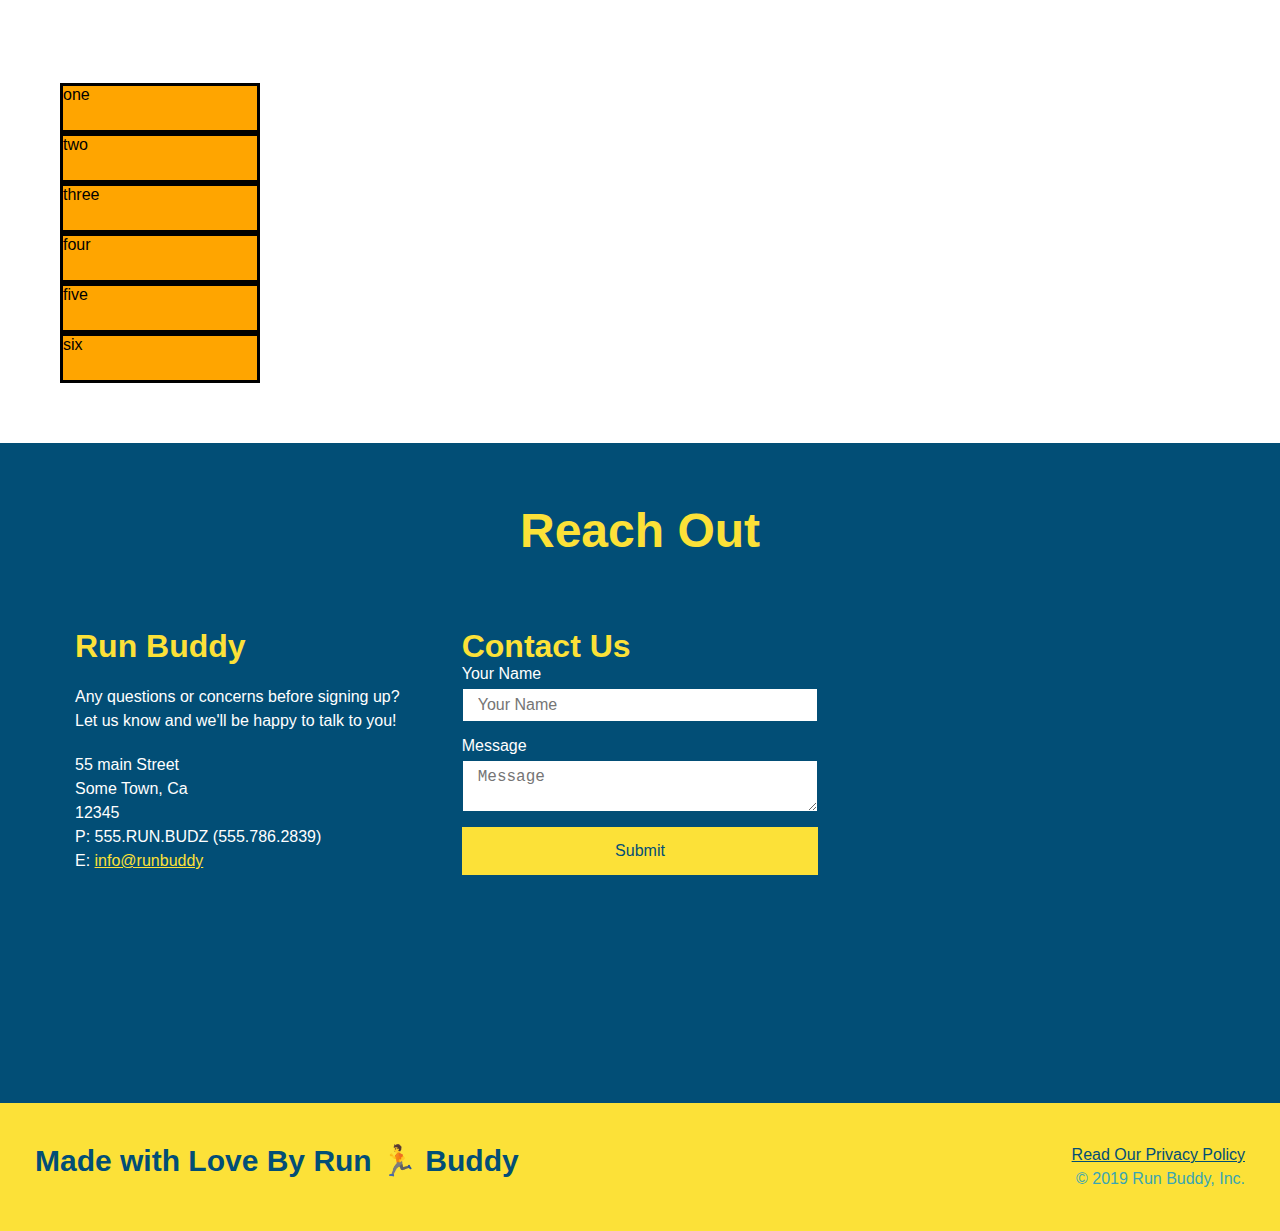
==== commit 12c253b8: "added in grid" ====
--- a/index.html
+++ b/index.html
@@ -27,6 +27,9 @@
                             <a href="#your-trainers">Your Trainers</a>
                         </li>
                         <li>
+                            <a href="#service-plans">Service Plans</a>
+                        </li>
+                        <li>
                             <a href="#reach-out">Reach Out</a>
                         </li>
                     </ul>
@@ -191,6 +194,18 @@
         </div>
         </section>
 
+        <!-- "service plans" section -->
+        <section id="service-plans" class="services">
+            <div class="service-grid-container">
+                <div class="service-grid-item">one</div>
+                <div class="service-grid-item">two</div>
+                <div class="service-grid-item">three</div>
+                <div class="service-grid-item">four</div>
+                <div class="service-grid-item">five</div>
+                <div class="service-grid-item">six</div>
+            </div>
+        </section>
+
         <!-- "reach out" section -->
         <section id="reach-out" class="contact">
             <div class="flex-row">
--- a/assets/css/style.css
+++ b/assets/css/style.css
@@ -370,17 +370,122 @@
     display: flex;
 }
 
+.service-grid-container {
+    display: grid;
+}
+
+.service-grid-item {
+    width: 200px;
+    height: 50px;
+    background-color: orange;
+    border: solid;
+    color: black;
+}
+
 /* MEDIA QUERY FOR SMALLER DESKTOP SCREENS AND SMALLER */
 @media screen and (max-width: 980px) {
-
+    header {
+        padding-bottom: 0;
+        justify-content: center;
+    }
+
+    header h1 {
+        width: 100%;
+        text-align: center;
+    }
+
+    header nav ul {
+        margin-top: 20px;
+        width: 100%;
+        justify-content: center;
+    }
+
+    header nav ul li a {
+        font-size: 20px;
+    }
+
+    footer h2, footer div {
+        text-align: center;
+        width: 100%;
+    }
+
+    .hero-cta, .hero-form {
+        width: 100%;
+    }
+
+    .hero-cta {
+        text-align: center;
+    }
+
+    .section-title {
+        width: 80%;
+    }
+
+    .trainer {
+        flex: 0 70%;
+    }
+
+    .contact-info iframe {
+        flex: 1 100%;
+    }
   }
 
 /* MEDIA QUERY FOR TABLETS AND SMALLER */
 @media screen and (max-width: 768px) {
-
+    section {
+        padding: 30px 15px;
+    }
+
+    .step h3 {
+        flex: 1 100%;
+        text-align: center;
+    }
+
+    .step-info {
+        flex: 2 100%;
+        text-align: center;
+        justify-content: center;
+    }
+
+    .step-img {
+        flex: 0 32%;
+        margin-right: 0;
+        margin-top: 15px;
+        margin-bottom: 15px;
+    }
+
+    .step-text {
+        flex: 100%;
+    }
 }
 
 /* MEDIA QUERY FOR MOBILE PHONES AND SMALLER */ 
 @media screen and (max-width: 575px) {
-
-}
+    .hero-form button {
+        width: 100%;
+    }
+
+    .section-title {
+        width: 95%;
+    }
+
+    .intro p {
+        width: 100%;
+    }
+
+    .trainer {
+        flex: 0 100%;
+    }
+
+    .contact-info {
+        text-align: center;
+    }
+
+    .contact-info > * {
+        flex: 0 100%;
+    }
+
+    .contact-form {
+        order: 3;
+    }
+}
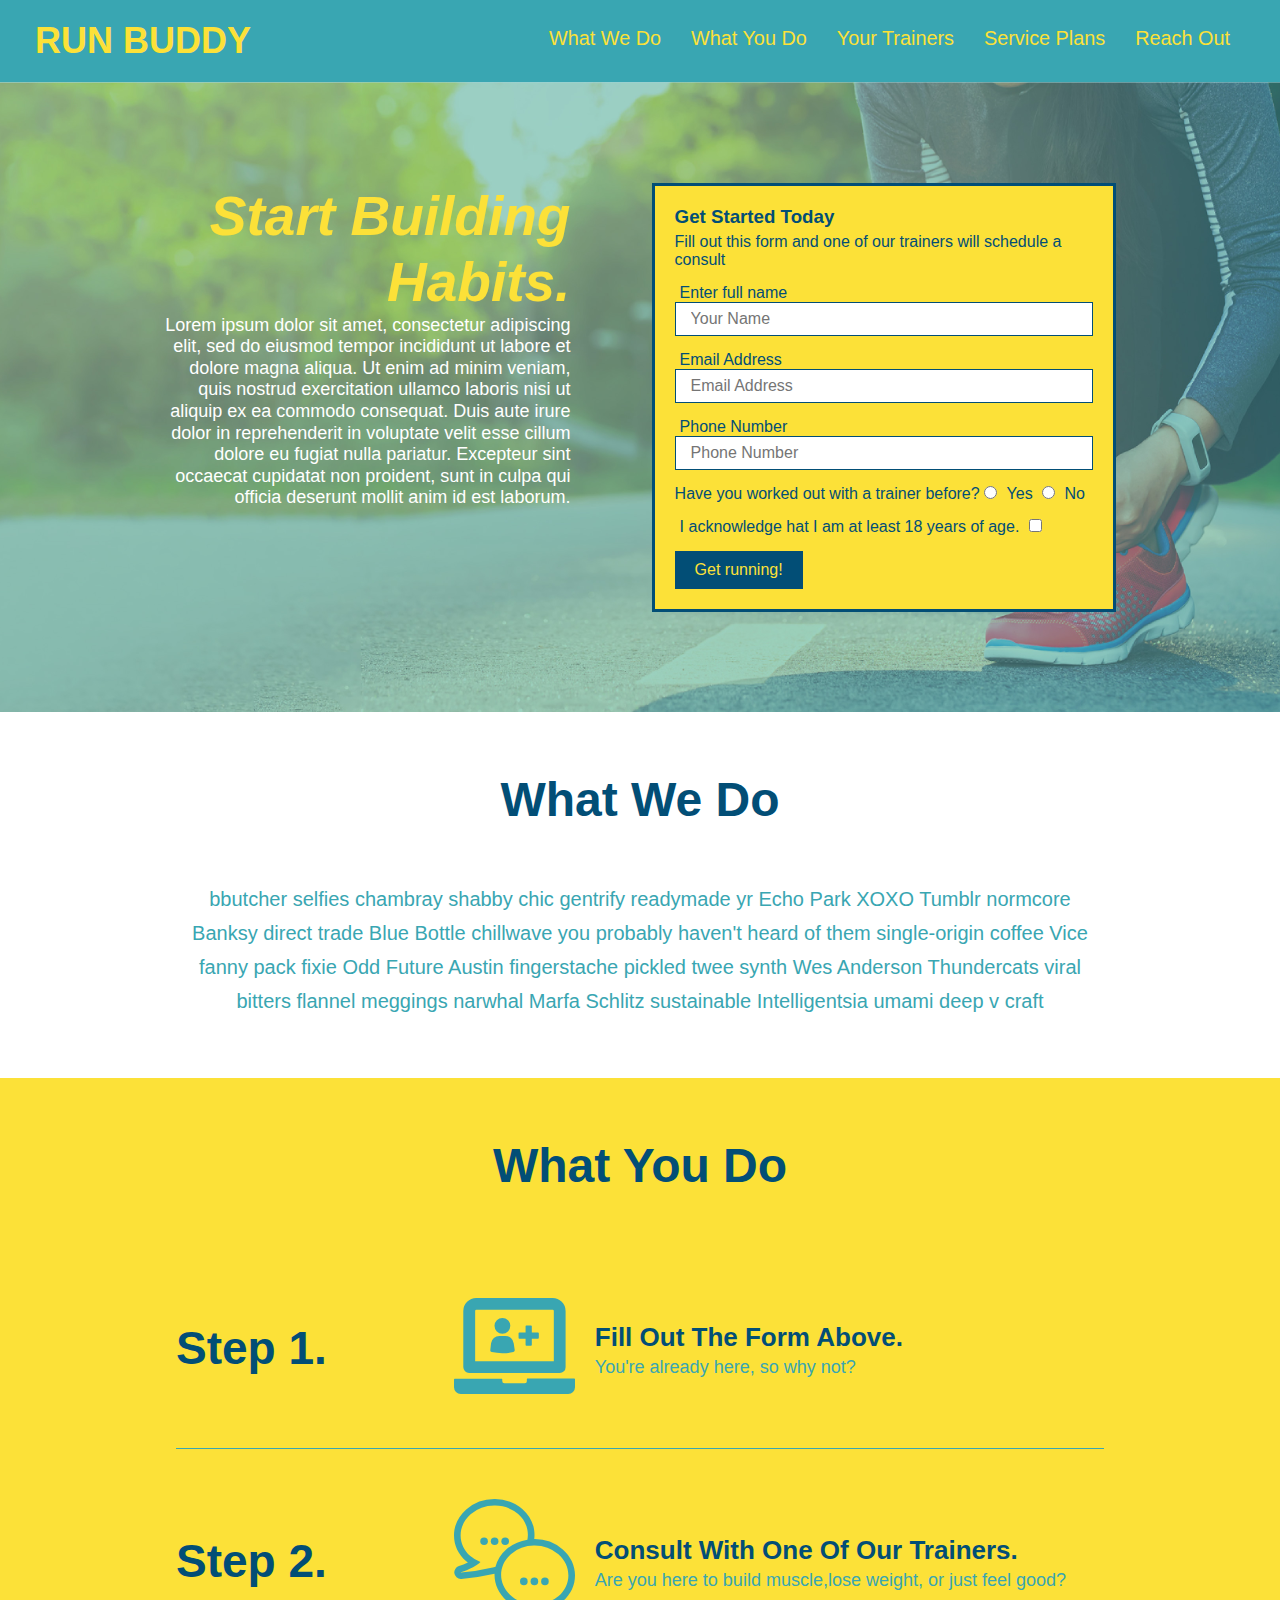
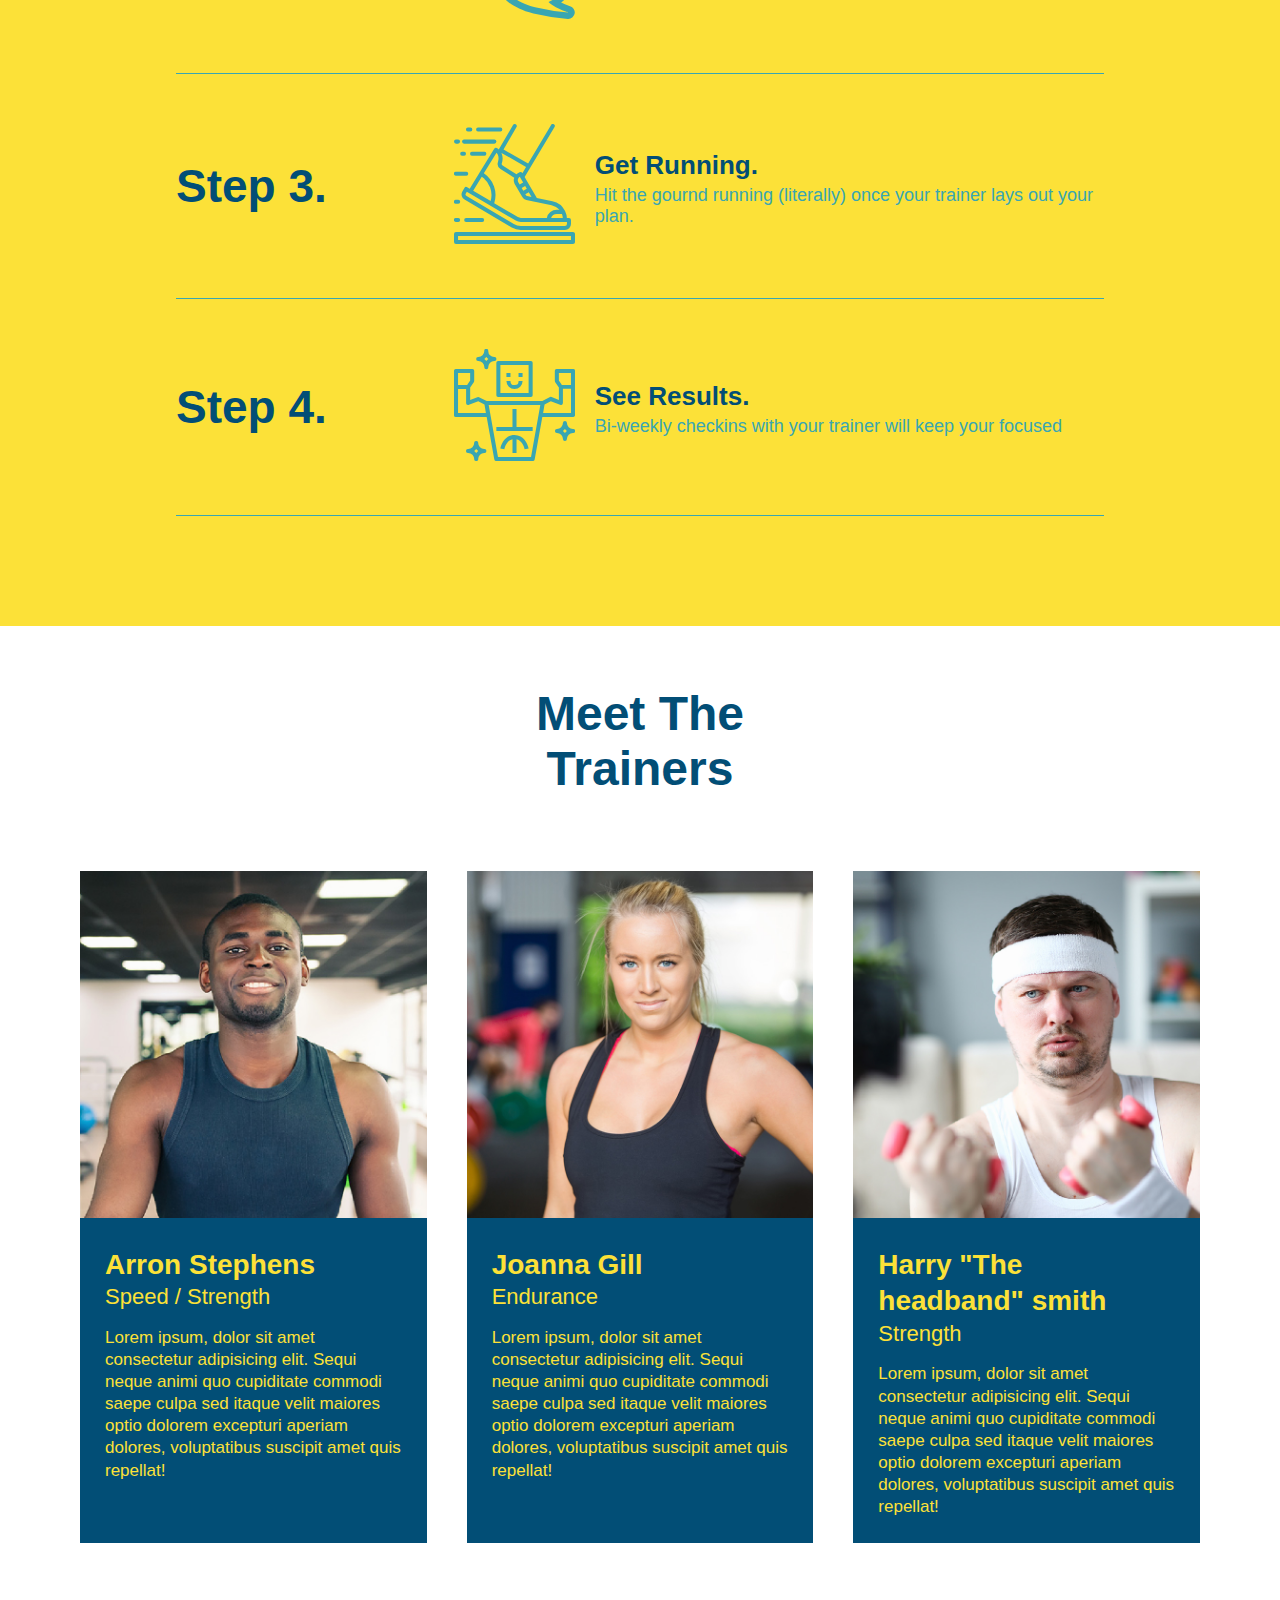
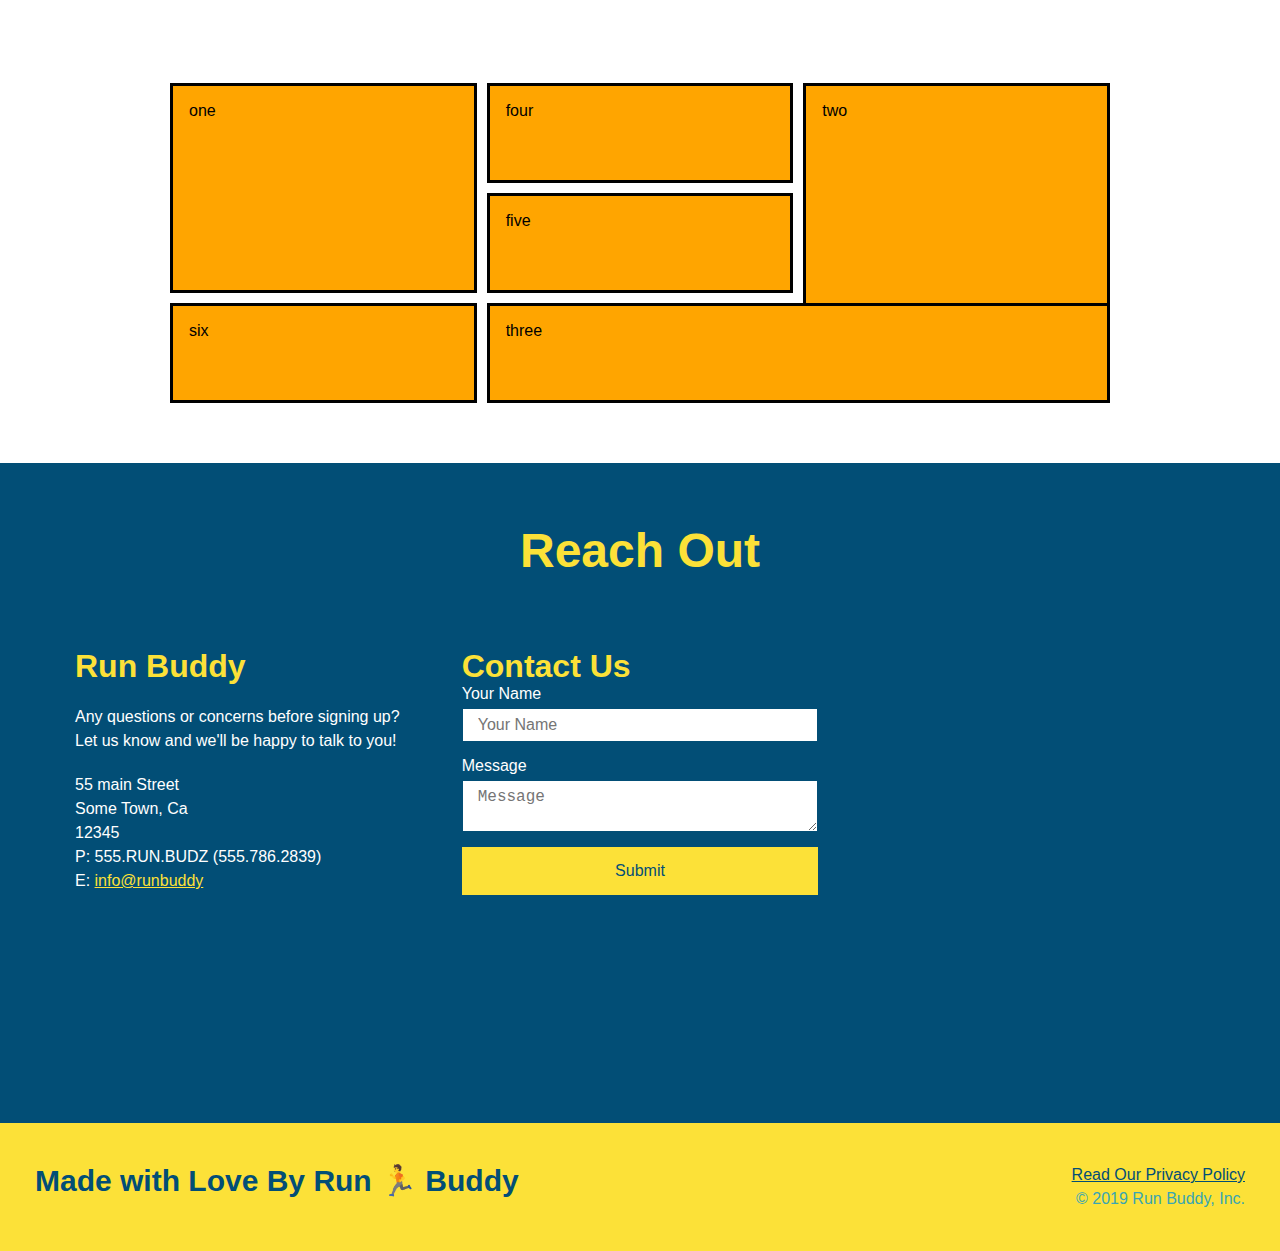
==== commit 273b7d6c: "example grid" ====
--- a/index.html
+++ b/index.html
@@ -197,12 +197,12 @@
         <!-- "service plans" section -->
         <section id="service-plans" class="services">
             <div class="service-grid-container">
-                <div class="service-grid-item">one</div>
-                <div class="service-grid-item">two</div>
-                <div class="service-grid-item">three</div>
-                <div class="service-grid-item">four</div>
-                <div class="service-grid-item">five</div>
-                <div class="service-grid-item">six</div>
+                <div class="service-grid-item box1">one</div>
+                <div class="service-grid-item box2">two</div>
+                <div class="service-grid-item box3">three</div>
+                <div class="service-grid-item box4">four</div>
+                <div class="service-grid-item box5">five</div>
+                <div class="service-grid-item box6">six</div>
             </div>
         </section>
 
--- a/assets/css/style.css
+++ b/assets/css/style.css
@@ -371,15 +371,34 @@
 }
 
 .service-grid-container {
+    max-width: 940px;
+    margin: 0 auto;
     display: grid;
+    grid-template-columns: repeat(3, 1fr);
+    grid-template-rows: repeat(3, 100px);
+    grid-gap: 10px;
 }
 
 .service-grid-item {
-    width: 200px;
-    height: 50px;
     background-color: orange;
     border: solid;
+    padding: 1em;
     color: black;
+}
+
+.box1 {
+    grid-column: 1/2;
+    grid-row: 1/3;
+}
+
+.box2 {
+    grid-column: 3/4;
+    grid-row: 1/-1;
+}
+
+.box3 {
+    grid-column: 2/ span 2;
+    grid-row: 3/ span 1;
 }
 
 /* MEDIA QUERY FOR SMALLER DESKTOP SCREENS AND SMALLER */
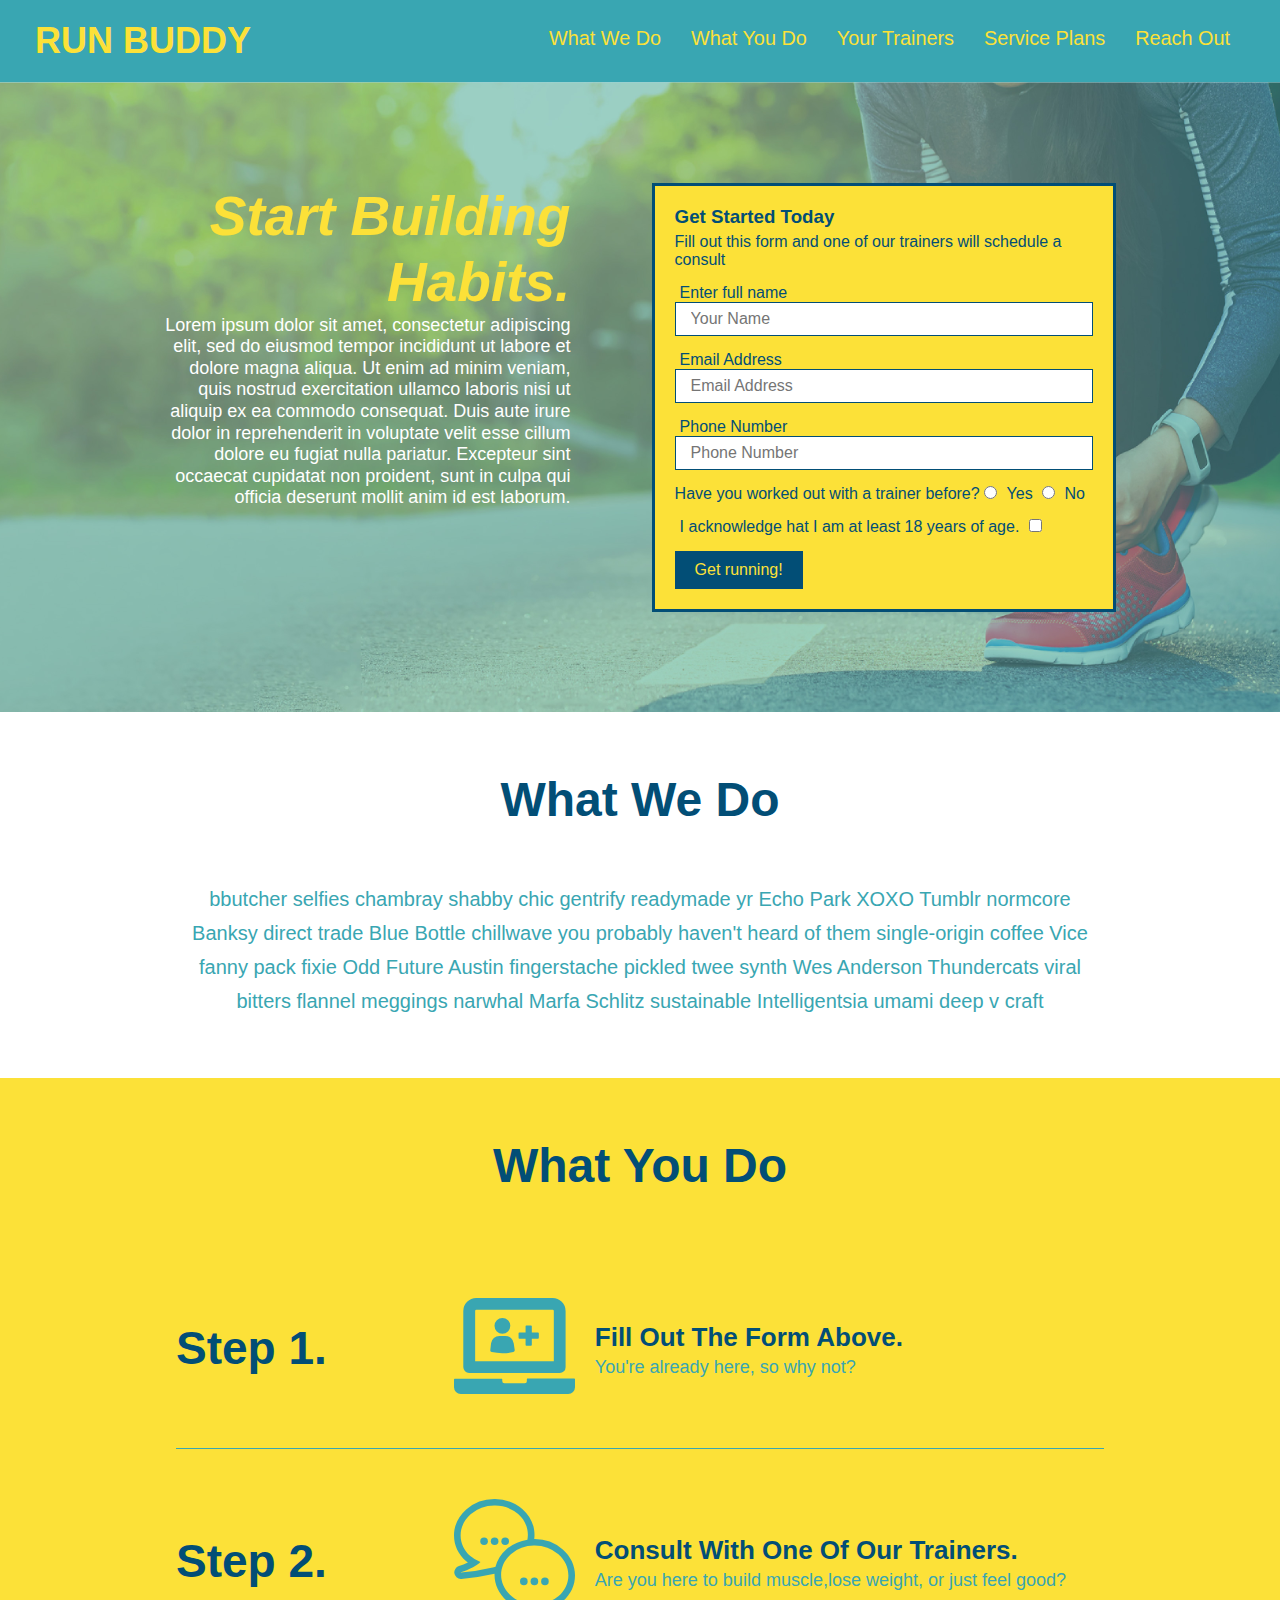
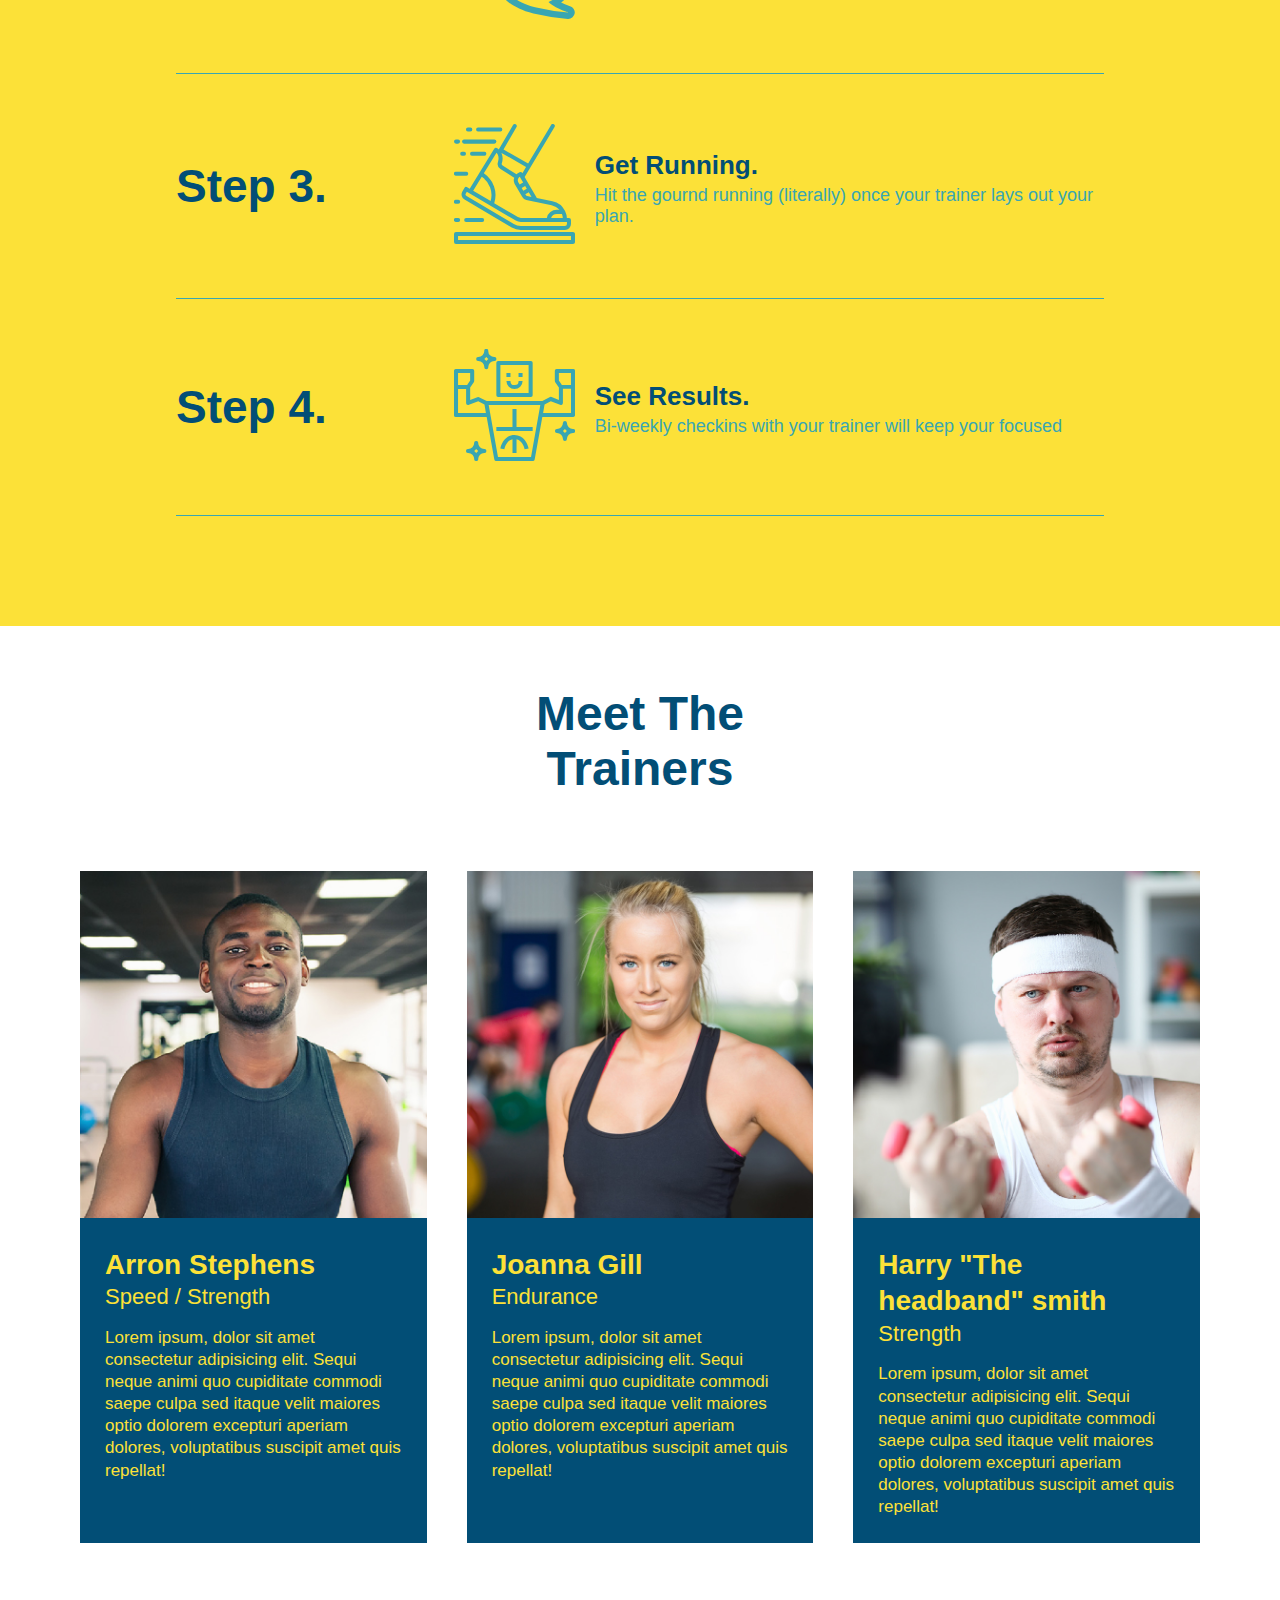
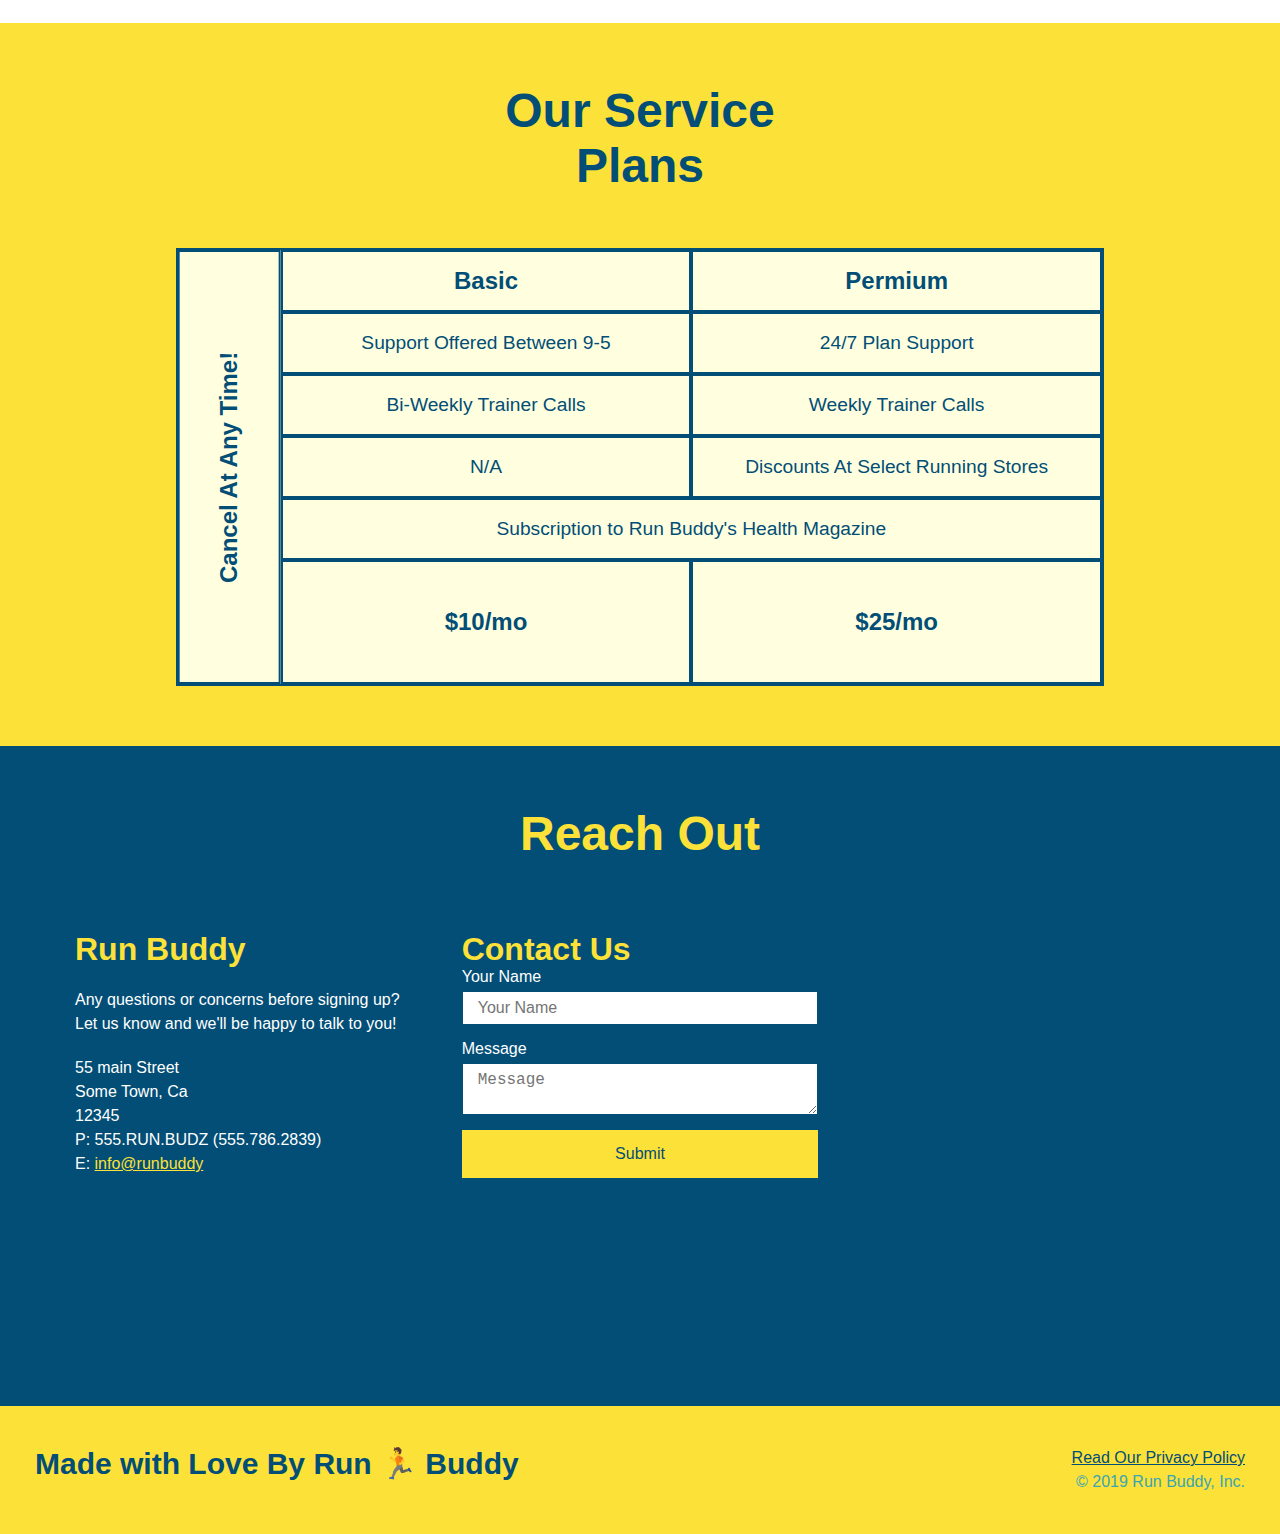
==== commit 49c2fd91: "wrapped up the service grid" ====
--- a/index.html
+++ b/index.html
@@ -196,14 +196,30 @@
 
         <!-- "service plans" section -->
         <section id="service-plans" class="services">
-            <div class="service-grid-container">
-                <div class="service-grid-item box1">one</div>
-                <div class="service-grid-item box2">two</div>
-                <div class="service-grid-item box3">three</div>
-                <div class="service-grid-item box4">four</div>
-                <div class="service-grid-item box5">five</div>
-                <div class="service-grid-item box6">six</div>
-            </div>
+            <h2 class="section-title secondary-border">
+                Our Service Plans
+            </h2>
+            <div class="service-grid-wrapper">
+                <div class="service-grid-container">
+
+                    <!-- Headers -->
+                    <div class="service-grid-item grid-head basic">Basic</div>
+                    <div class="service-grid-item grid-head premium">Permium</div>
+
+                    <!-- Body -->
+                    <div class="service-grid-item basic">Support Offered Between 9-5</div>
+                    <div class="service-grid-item premium">24/7 Plan Support</div>
+                    <div class="service-grid-item basic">Bi-Weekly Trainer Calls</div>
+                    <div class="service-grid-item premium">Weekly Trainer Calls</div>
+                    <div class="service-grid-item basic">N/A</div>
+                    <div class="service-grid-item premium">Discounts At Select Running Stores</div>
+                    <div class="service-grid-item both">Subscription to Run Buddy's Health Magazine</div>
+                    <div class="service-grid-item grid-price basic">$10/mo</div>
+                    <div class="service-grid-item grid-price premium">$25/mo</div>
+                    <div class="service-grid-item cancel">Cancel At Any Time!</div>
+
+                </div <!-- div service-grid-container -->
+            </div <!-- div service-grid-wrapper -->
         </section>
 
         <!-- "reach out" section -->
--- a/assets/css/style.css
+++ b/assets/css/style.css
@@ -371,34 +371,55 @@
 }
 
 .service-grid-container {
-    max-width: 940px;
-    margin: 0 auto;
+    background: lightyellow;
+    width: 80%;
     display: grid;
-    grid-template-columns: repeat(3, 1fr);
-    grid-template-rows: repeat(3, 100px);
-    grid-gap: 10px;
+    /* repeat(iterator, size) */
+    grid-template-columns: 1fr repeat(2, 4fr);
+    grid-template-rows: repeat(5, 1fr) 2fr;
+    border: 2px solid #024e76;
+    color: #024e76;
+    font-size: 1.2rem;
 }
 
 .service-grid-item {
-    background-color: orange;
-    border: solid;
-    padding: 1em;
-    color: black;
-}
-
-.box1 {
-    grid-column: 1/2;
-    grid-row: 1/3;
-}
-
-.box2 {
-    grid-column: 3/4;
-    grid-row: 1/-1;
-}
-
-.box3 {
-    grid-column: 2/ span 2;
-    grid-row: 3/ span 1;
+    padding: 15px 0;
+    border: 2px solid #024e76;
+    display: flex;
+    align-items: center;
+    justify-content: center;
+    text-align: center;
+}
+
+.services {
+    background: #fce138;
+}
+
+.service-grid-wrapper {
+    display: flex;
+    width: 100%;
+    justify-content: center;
+}
+
+/* SPECIFIC MATCH */
+.service-grid-item.basic {
+    grid-column: 2 / span 1;
+}
+
+.service-grid-item.both {
+    grid-column: 2 / span 2;
+}
+
+.service-grid-item.cancel {
+    writing-mode: vertical-lr;
+    transform: rotate(180deg);
+    grid-column: 1;
+    grid-row: 1 / -1
+}
+
+.grid-head, .grid-price, .service-grid-item.cancel {
+    font-size: 1.5rem;
+    font-weight: bold;
 }
 
 /* MEDIA QUERY FOR SMALLER DESKTOP SCREENS AND SMALLER */
@@ -476,6 +497,25 @@
     .step-text {
         flex: 100%;
     }
+
+    .service-grid-container {
+        grid-template-columns: 1fr 1fr;
+    }
+
+    .service-grid-item.basic {
+        grid-column: 1;
+    }
+
+    .service-grid-item.both {
+        grid-column: 1 / -1;
+    }
+
+    .service-grid-item.cancel {
+        transform: none;
+        writing-mode: unset;
+        grid-column: 1 / -1;
+        grid-row: -1;
+    }
 }
 
 /* MEDIA QUERY FOR MOBILE PHONES AND SMALLER */ 
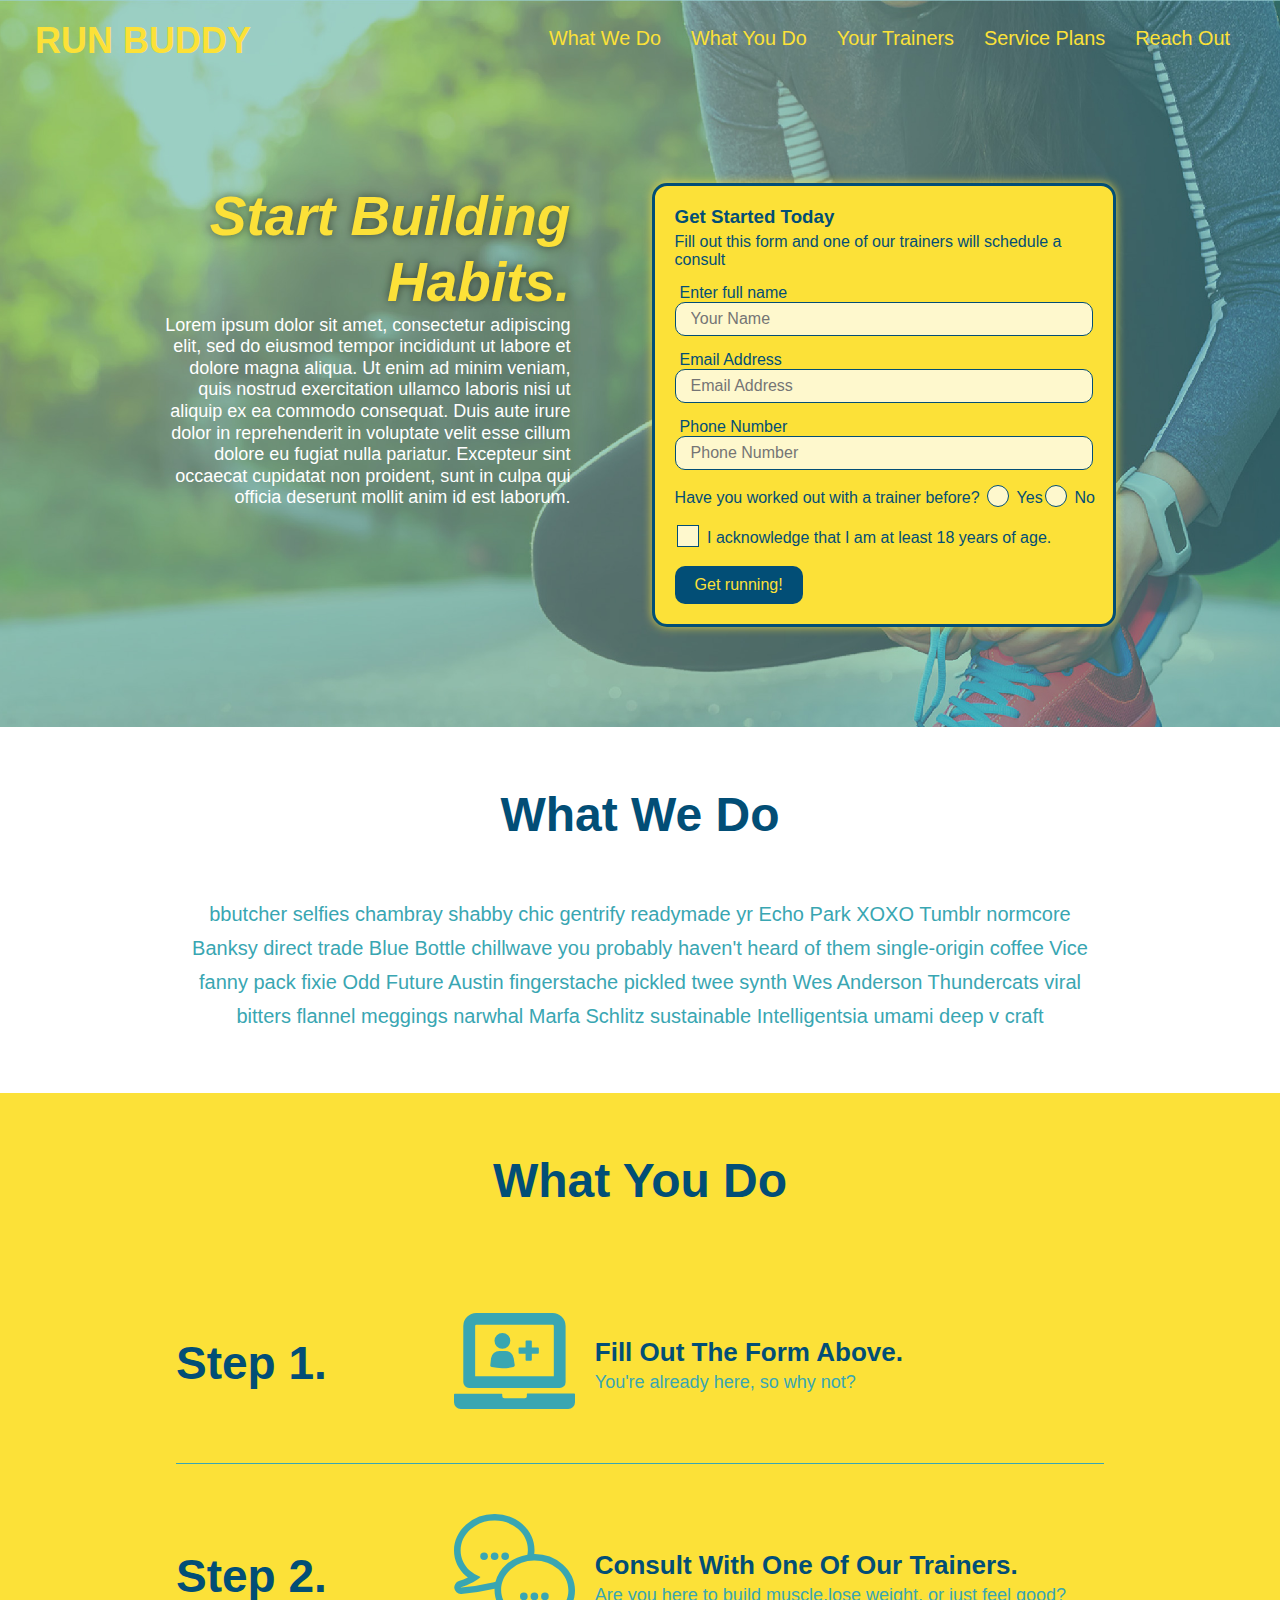
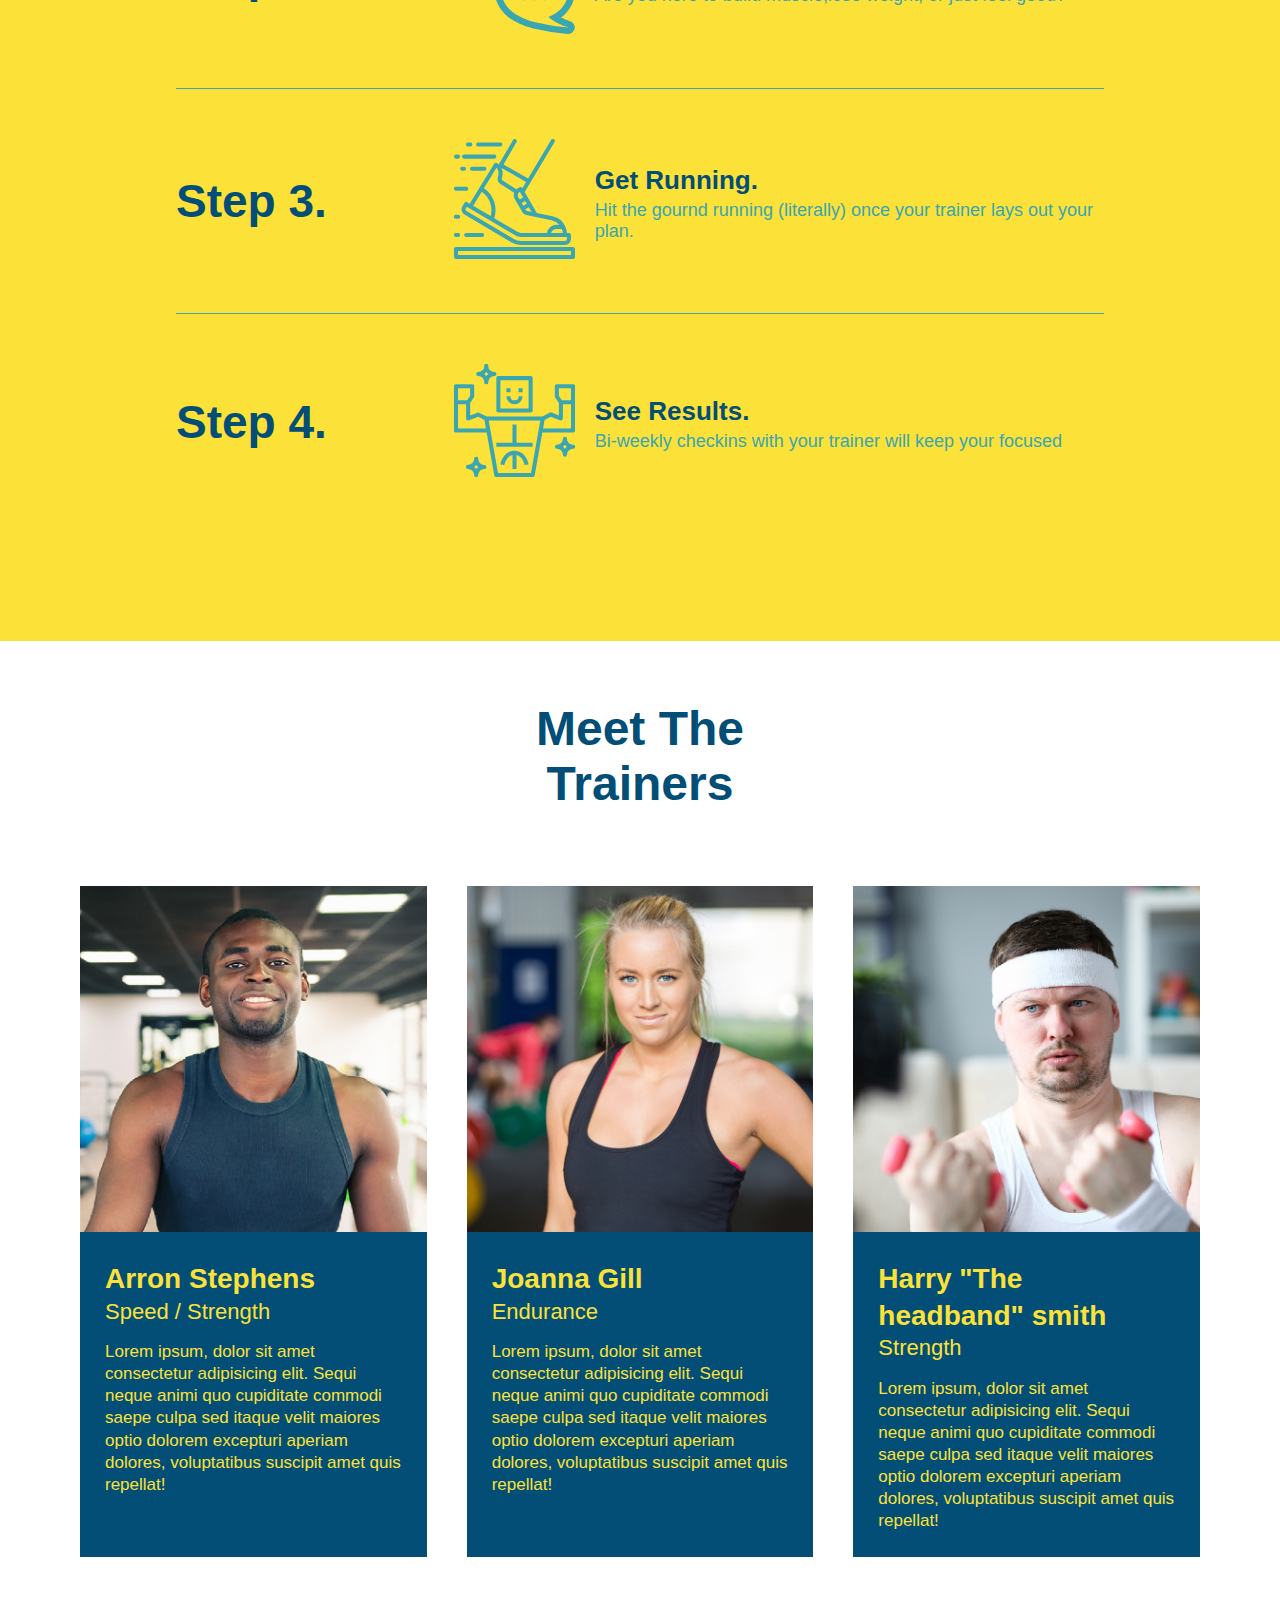
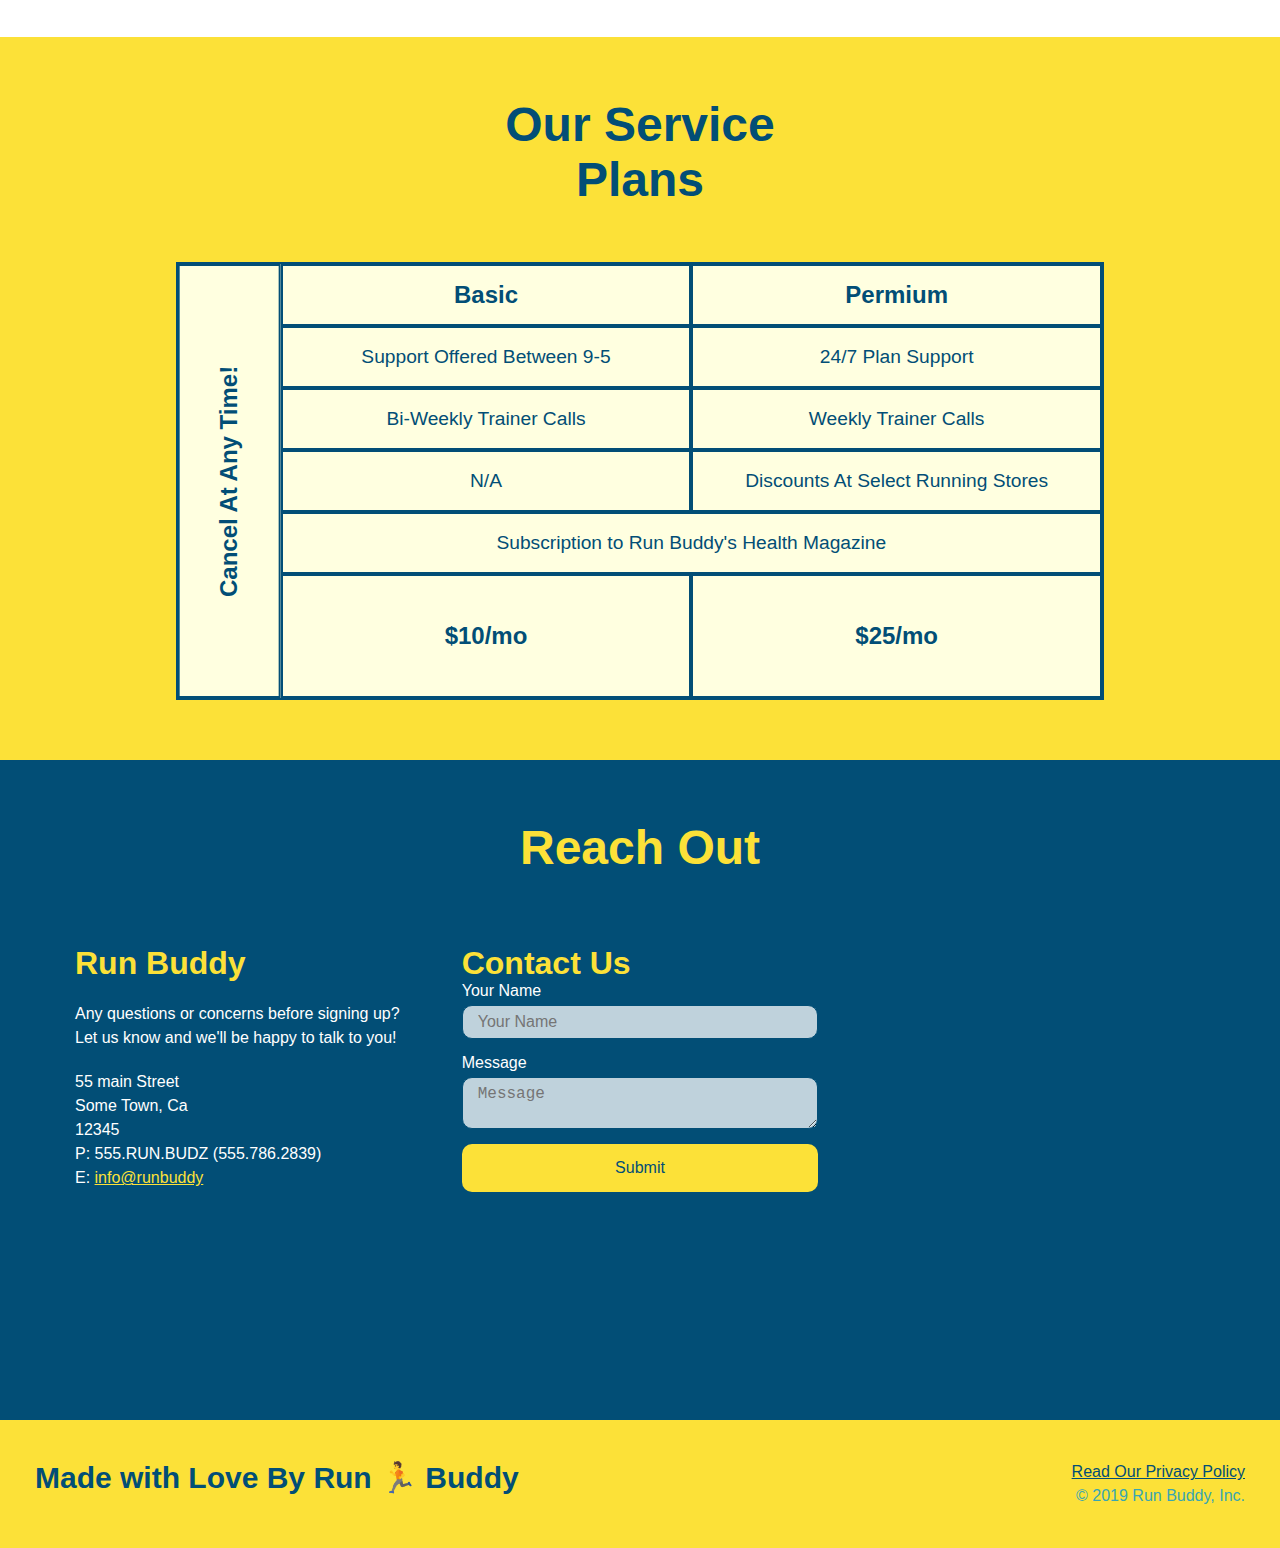
==== commit 06715c20: "final css touches" ====
--- a/index.html
+++ b/index.html
@@ -57,19 +57,22 @@
                     <input class="form-input" type="tel" placeholder="Phone Number" name="phone" id="phone" />
                     <!-- radio buttons for working with a trainer -->
                     <p>
-                        Have you worked out with a trainer before?
-                        <input type="radio" name="trainer-confirm" id="trainer-yes" />
-                        <label for="trainer-yes">Yes</label>
-                        <input type="radio" name="trainer confirm" id="trainer-no" />
-                        <label for="trainer-no">No</label>
-                    </p>
-                    <!-- this is for the checkbox in the form -->
-                    <p>
-                        <label for="checkbox" >
-                        I acknowledge hat I am at least 18 years of age.
-                        </label>
-                        <input type="checkbox" name="age-confirm" id="checkbox" />
-                    </p>
+                            Have you worked out with a trainer before?
+                            <span class="radio-wrapper">
+                              <input type="radio" name="trainer-confirm" id="trainer-yes" />
+                              <label for="trainer-yes">Yes</label>
+                            </span>
+                            <span class="radio-wrapper">
+                              <input type="radio" name="trainer-confirm" id="trainer-no" />
+                              <label for="trainer-no">No</label>
+                            </span>
+                          </p>
+                          <p>
+                            <span class="checkbox-wrapper">
+                              <input type="checkbox" name="age-confirm" id="checkbox" />
+                              <label for="checkbox">I acknowledge that I am at least 18 years of age.</label>
+                            </span>
+                        </p>   
                     <!-- submit button at the bottom of the form-->
                     <button type="submit" >
                        Get running!
--- a/assets/css/style.css
+++ b/assets/css/style.css
@@ -5,6 +5,12 @@
     box-sizing: border-box;
 }
 
+:root {
+    --primary-color: #fce138:
+    --secondary-color: #024e76;
+    --tertiary-color: #39a6b2;
+}
+
 
 /* -=- header styling -=- */
 
@@ -15,6 +21,16 @@
     justify-content: space-between;
     display: flex;
     flex-wrap: wrap;
+    /* this is for safari */
+    position: -webkit-sticky;
+    position: sticky;
+    top: 0;
+    background-image: url("../images/hero-bg.jpg");
+    background-size: cover;
+    background-position: center;
+    background-attachment: fixed;
+    background-position: 80%;
+    z-index: 9999;
 }
 
 /* style the header text */
@@ -44,7 +60,74 @@
     color: #024e76;
     width: 100%;
     margin-bottom: 15px;
-}
+    border-radius: 10px;
+    background-color: rgba(255, 255, 255, 0.75);
+}
+
+.form-input:hover {
+    background-color: rgba(255, 255, 255, 1);
+    outline: none;
+}
+
+.checkbox-wrapper input, .radio-wrapper input {
+    opacity: 0;
+}
+
+.checkbox-wrapper label, .radio-wrapper label {
+    position: relative;
+    left: 10px;
+    margin: 10px;
+    line-height: 1.6;
+}
+
+.checkbox-wrapper label::before, .radio-wrapper label::before {
+    content: "";
+    height: 20px;
+    width: 20px;
+    background: rgba(255, 255, 255, 0.75);  
+    border: 1px solid #024e76;  
+    position: absolute;
+    top: -4px;
+    left: -30px;
+}
+
+.radio-wrapper label::before {
+    border-radius: 50%;
+}
+
+.radio-wrapper label::after {
+    content: "";
+    width: 20px;
+    height: 20px;
+    border-radius: 50%;
+    background: #024e76;
+    position: absolute;
+    left: -29px;
+    top: -3px;
+    background: radial-gradient(circle, #39a6b2, #024e76);
+}
+
+.checkbox-wrapper label::after {
+    content: "";
+    height: 6px;
+    width: 14px;
+    border-left: 2px solid #024e76;
+    border-bottom: 2px solid #024e76;
+    position: absolute;
+    left: -26px;
+    top: 1px;
+    transform: rotate(-58deg);
+  }
+
+  .checkbox-wrapper input + label::after, 
+  .radio-wrapper input +label::after{
+      content: none;
+  }
+
+  .checkbox-wrapper input:checked + label::after, 
+  .radio-wrapper input:checked +label::after{
+      content: "";
+  }
 
 .hero-form label {
     margin: 0 5px;
@@ -56,6 +139,11 @@
     border: none;
     padding: 10px 20px;
     font-size: 16px;
+    border-radius: 10px;
+}
+
+.hero-form button:hover {
+    background-color: #39a6b2;
 }
 
 /* style the a elements */
@@ -137,6 +225,12 @@
     flex-wrap: wrap;
     align-items: center;
     justify-content: space-between;
+    border-bottom: 1px solid #39a6b2;
+}
+
+.step:last-child {
+    border-bottom: none;
+
 }
 
 
@@ -222,6 +316,8 @@
     justify-content: center;
     flex-wrap: wrap;
     align-items: flex-start;
+    background-attachment: fixed;
+    background-position: 80%;
 }
 
 .hero-form {
@@ -231,6 +327,8 @@
     border: solid 3px #024e76;
     width: 40%;
     margin: 3.5%;
+    box-shadow: 0 0 10px rgba(252, 225, 56, 0.8);
+    border-radius: 15px;
 }
 
 .hero-cta {
@@ -246,6 +344,7 @@
     font-style: italic;
     font-size: 55px;
     color: #fce138;
+    text-shadow: 0 0 10px rgba(0, 0, 0, 0.5);
 }
 /* Hero Style End */
 
@@ -349,6 +448,13 @@
     width: 100%;
     margin-bottom: 15px;
     margin-top: 5px;
+    border-radius: 10px;
+    background-color: rgba(255, 255, 255, 0.75);
+}
+
+.contact-form input:hover, .contact-form textarea:hover {
+    background-color: rgba(255, 255, 255, 1);
+    outline: none;
 }
 
 .contact-form button {
@@ -359,6 +465,12 @@
     text-align: center;
     padding: 15px 0;
     font-size: 16px;
+    border-radius: 10px;
+}
+
+.contact-form button:hover {
+    color: #fce138;
+    background: #39a6b2;
 }
 
 .contact-info a {
@@ -427,11 +539,13 @@
     header {
         padding-bottom: 0;
         justify-content: center;
+        position: relative;
     }
 
     header h1 {
         width: 100%;
         text-align: center;
+        text-shadow: 0 0 10px rgba(0, 0, 0, 0.5);
     }
 
     header nav ul {
@@ -441,7 +555,15 @@
     }
 
     header nav ul li a {
+        color: #024e76;
+        border-radius: 15px;
+        text-shadow: none;
         font-size: 20px;
+        text-shadow: 0 0 10px rgba(0, 0, 0, 0.5);
+    }
+
+    header nav ul li a:hover {
+        background: #fce138;
     }
 
     footer h2, footer div {
@@ -520,7 +642,8 @@
 
 /* MEDIA QUERY FOR MOBILE PHONES AND SMALLER */ 
 @media screen and (max-width: 575px) {
-    .hero-form button {
+    .hero-form button :hover {
+        background-color: #39a6b2;
         width: 100%;
     }
 
